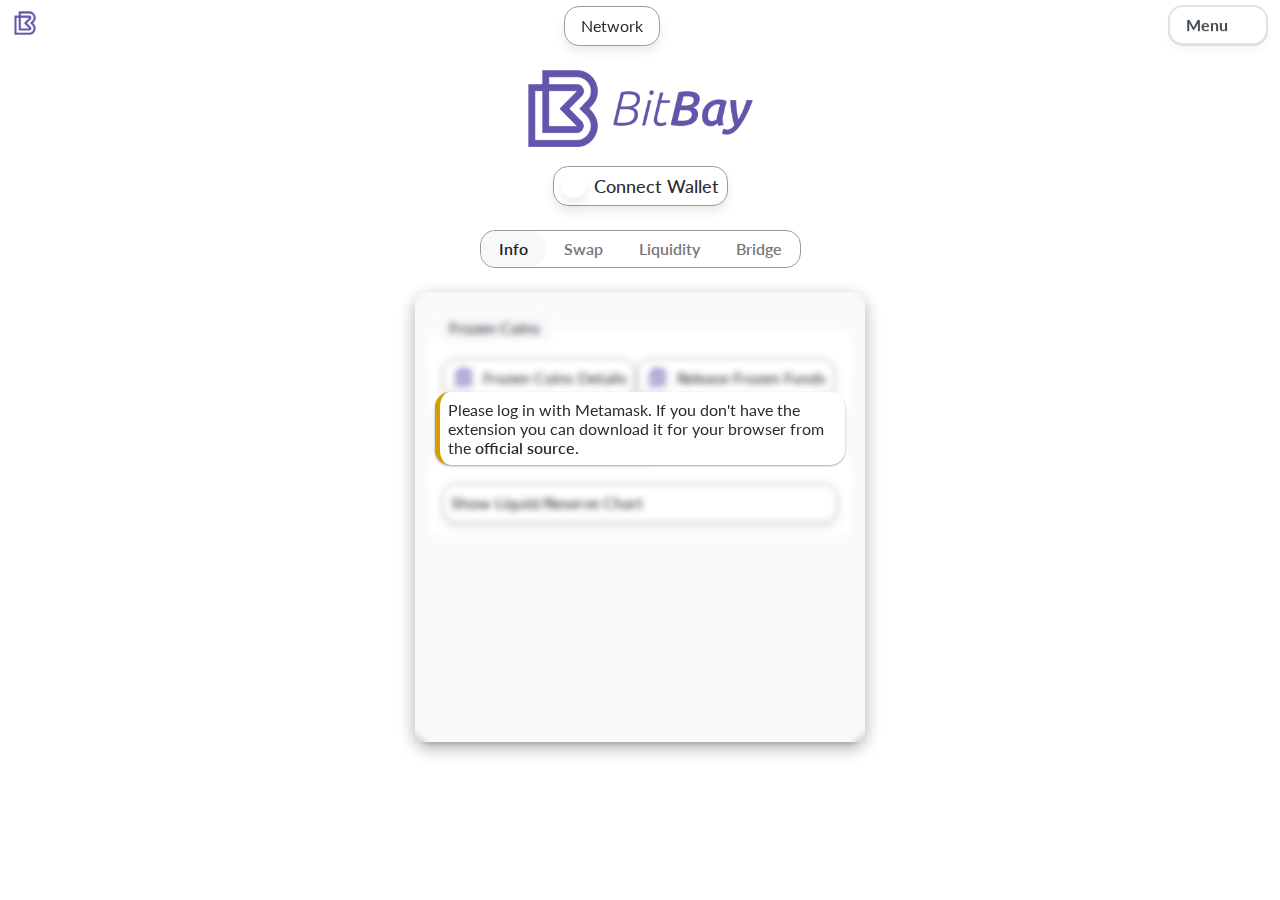
==== index.html @ 49075d76 "Init BitBay-Bridge" ====
<!DOCTYPE html>
<html lang="en">

<head>
  <meta charset="UTF-8">
  <meta name="viewport" content="width=device-width, initial-scale=1.0, minimum-scale=1.0, maximum-scale=1.0">
  <title>BitBay Swap</title>
  <link rel="icon" type="image/x-icon" href="./favicon.ico">

  


  <link href="https://fonts.googleapis.com/css?family=Lato:400,700&display=swap" rel="stylesheet">
  

  
  <link rel="stylesheet" type="text/css" href="./assets/css/chartist.min.css">
  <link rel="stylesheet" href="./assets/css/nouislider.min.css">
<link rel="stylesheet" href="https://unicons.iconscout.com/release/v4.0.0/css/line.css">
  <link rel="stylesheet" href="./assets/css/style.css">
  
  <!-- <link rel="stylesheet" href="https://s3-us-west-2.amazonaws.com/s.cdpn.io/1462889/unicons.css"> -->
  
  

</head>

<body>

  <div class="wrap" id="wrap">
  <!-- top menu -->
   
   <!--
  <div class="main">
      <div class="align1">
        <a href="https://www.w3docs.com/learn-html.html"><a href="index.html"><img src="icon.png" class="header_logo"></a></a>
      </div>
      <div class="align2">
        <div class="select-menu" id="swap_network">
          <div class="select-btn">
              <span class="sBtn-text"><button><i class="icon uil uil-globe"></i> Network <i class="icon arrow uil uil-arrow-down"></i></button></span>
              <i class="bx bx-chevron-down"></i>
          </div>
 
          <ul class="options">
              <li class="option">
                  <i class="bx bxl-github" style="color: #171515;"></i>
                  <span class="option-text">Ethereum (Goerli Testnet)</span>
              </li>
              
          </ul>
      </div>
      </div>
      <div class="align3">
        <div class="sec-center">  
              
              <input class="dropdown" type="checkbox" id="dropdown" name="dropdown"/>
              <label class="for-dropdown" for="dropdown">Menu <i class="uil uil-arrow-down"></i></label>
            <div class="section-dropdown"> 
              <a href="./information.html">FAQ about the Bridge <i class="uil uil-arrow-right"></i></a>
              <a href="https://www.bitbay.market" target="_blank">Learn more about BitBay <i class="uil uil-arrow-right"></i></a>
              <a href="https://github.com/dzimbeck/BitBay-Solidity" target="_blank">Open source code on Github <i class="uil uil-arrow-right"></i></a>

              <input class="dropdown-sub" type="checkbox" id="dropdown-sub" name="dropdown-sub"/>
              <label class="for-dropdown-sub" for="dropdown-sub">Help <i class="uil uil-plus"></i></label>
              <div class="section-dropdown-sub"> 
                <a href="#">Documentation <i class="uil uil-arrow-right"></i></a>
                <a href="#">Dropdown Link <i class="uil uil-arrow-right"></i></a>
              </div>
            </div>
        </div>
      </div>
    </div>
  -->


  <div class="top_menu " >
    
      <div class="top_menu_content_left">
        <a href="index.html"><img src="icon.png" class="header_logo"></a>
      </div>
      <div class="top_menu_content_center">
        
        <!-- <button><i class="icon uil uil-link"></i> Connect&nbsp;Wallet</button>

         <button><i class="icon uil uil-wallet"></i> Balance</button> -->

        <div class="select-menu" id="swap_network">
          <div class="select-btn">
              <span class="sBtn-text">
                <span class="btn swapSelector"><i class="icon uil uil-globe"></i> Network <i class="icon arrow uil uil-arrow-down"></i></span></span>
              <i class="bx bx-chevron-down"></i>
          </div>
 
          <ul class="options">
              <li class="option">
                  <i class="bx bxl-github" style="color: #171515;"></i>
                  <span class="option-text">Ethereum (Goerli Testnet)</span>
              </li>
              
          </ul>
      </div>




      </div>
      <div class="top_menu_content_right">
        
        <div class="sec-center">  
              <!-- <button>?</button> !-->
              <input class="dropdown" type="checkbox" id="dropdown" name="dropdown"/>
              <label class="for-dropdown" for="dropdown">Menu <i class="uil uil-arrow-down"></i></label>
            <div class="section-dropdown"> 
              <a href="./information.html">FAQ about the Bridge <i class="uil uil-arrow-right"></i></a>
              <a href="https://www.bitbay.market" target="_blank">Learn more about BitBay <i class="uil uil-arrow-right"></i></a>
              <a href="https://github.com/dzimbeck/BitBay-Solidity" target="_blank">Open source code on Github <i class="uil uil-arrow-right"></i></a>


              <input class="dropdown-sub" type="checkbox" id="dropdown-sub" name="dropdown-sub"/>
              <label class="for-dropdown-sub" for="dropdown-sub">Help <i class="uil uil-plus"></i></label>
              <div class="section-dropdown-sub"> 
                <a href="https://t.me/bitbayofficial" target="_blank">BitBay Telegram <i class="uil uil-arrow-right"></i></a>
                <a href="https://nighttrader.exchange/" target="_blank">NightTrader Exchange<i class="uil uil-arrow-right"></i></a>
              </div>
            </div>
        </div>

      </div>
  </div>


  <!--PEN HEADER-->
  <div class="header">
    <img src="assets/images/bitbay-logo-medium.png" class="main_logo">
  </div>
  <!--PEN CONTENT-->
  <div class="content">
    <!--content title-->
    <h2 class="content__title">
      <!-- <button onclick="login()" class="not-logged-in login_btn"><i class="uil uil-link"></i> Connect Wallet</button> -->
      
      <div class=" swapSelector btn not-logged-in login_btn" onclick="login()">
            <i class="swapSelectorLogo uil uil-link"></i>
            <div class="swapSelectorText">Connect Wallet</div>
      </div>

    </h2>

 
    <div class="box">
      <div class="callout callout-success logged-in hidden" id="balance_network">
      </div>
    </div>

      <!--tabs-menu !-->

      <div class="tabs_menu">
        <!--tabs navigation-->
        <div class="tabs__nav">
          <ul class="tabs__nav-list">
            <li class="tabs__nav-item js-active">Info</li>
            <li class="tabs__nav-item">Swap</li>
            <li class="tabs__nav-item">Liquidity</li>
            <li class="tabs__nav-item">Bridge</li>
          </ul>
        </div>
      </div>

    <!--content inner-->
    <div class="content__inner">


      <!-- tabs-content !-->
      <div class="tabs">


        <!-- trade settings button -->

                <div class="settingField hidden" id="slippageField">
                  <div class="boxTitle">
                    <small>Min/Max price fluctuation for swaps or deposits.</small>
                  </div>
                  <div class="input-group">
                      <div  class="btn-inside btn-inside-start">Slippage</div>
                      <input type="number"  id="CoinPercent" class="form_field buttons-inside" placeholder="10.00" value="10" required="">
                      <div  class="btn-inside btn-inside-end">%</div>
                  </div>
                </div>
                <div class="settingField">
                  
                </div>


        <!--tabs panels-->
        <div class="tabs__panels">
          <!--info panel-->
          <div class="tabs__panel info_panel">

            


            
            
            <div class="callout callout-no-border logged-in hidden">
              Contract info:<hr>
              <div id="contractinfo">
              </div>
            </div>


<hr class="logged-in hidden">
            <div class="swapBody">
  <div class="swapFields">
        <div class="boxTitle ">
          <i class="icon uil uil uil-snowflake"></i> Frozen Coins
        </div>

        <div class="swapField">
          <div class=" swapSelector btn" onclick="showFrozen()">
            <img class="swapSelectorLogo" src="./icon.png">
            <div class="swapSelectorText"> Frozen Coins Details</div>
            
          </div>

          <div class=" swapSelector btn" onclick="sendFrozen()">
            <img class="swapSelectorLogo" src="./icon.png">
            <div class="swapSelectorText">Release Frozen Funds</div>
            
          </div>
        </div>
    
        <br>
        <div class="boxTitle ">
          <i class="uil uil-chart"></i> Show Liquid/Reserve Chart
        </div>
        <div class="swapField info_chart">
          
          <span class="btn swapSelector" onclick="showPegChart()" id="showPegChart">Show Liquid/Reserve Chart <i class="uil uil-angle-right-b"></i></span><br>
            <div class="chart_inputs  hidden" id="chartContainerInputs">
              <div class="chart-slider-container">
                <div class="style-2 wrapper m-b-50 p-l-r">
                  <div class="slider-keypress m-b-20"></div>
                  <input type="text" class="input-with-keypress-0" id="range1" required>
                  <input type="text" class="input-with-keypress-1" id="range2" required>
                </div>
              </div>
            </div>
            <div id="chartContainer" class="  hidden" style="height: 150px; border: 5px solid #d9dbda; border-radius: 10px"></div>

        </div>
      </div>
      
      


      



</div>

            <br><hr class="logged-in hidden">

            <br>
            
            
            

            <div class="callout callout-success logged-in hidden">
              Network info:<hr>
              <div id="networkinfo">
              </div>
            </div>
            

          </div>
          <!--swap panel-->
          <div class="tabs__panel">
            
            <p id="exchangeImage"></p>
            <p id="swapintro">
            <div class="callout">
              Decentralized exchange through Uniswap, Pancakeswap and more</p>
              Please note: All deposits and withdraws must take place using the official BitBay router contract.
              <br><a href="./information.html">See the FAQ to learn why.</a><br>
            </div>

            <br>
            


            <!-- /*swap interface - start*/ -->

            
            <select id="exchangeSelect" class="logged-in hidden">
            </select>
            


<div class="swapBody">
  <div class="swapFields">
        <div class="boxTitle swapFirstCoinTxt">
          Buy BitBay
        </div>

        <div class="swapField">
          <div class="swapFirstCoin swapSelector btn">
            <img class="swapSelectorLogo" src="./icon.png">
            <div class="swapSelectorText" id="swapCoin1Text">BAY</div>
            <div class="swapSelectorArrow">
              <svg width="12" height="7" viewBox="0 0 12 7" fill="none" xmlns="http://www.w3.org/2000/svg" class="sc-33m4yg-8 khlnVY"><path d="M0.97168 1L6.20532 6L11.439 1" stroke="#AEAEAE"></path></svg>
            </div>
          </div>
          <input class="swapTextInput" type="text" placeholder="0.0" id="SwapAmount">
        </div>

        <div class="swapArrow">
          <svg xmlns="http://www.w3.org/2000/svg" width="16" height="16" viewBox="0 0 24 24" fill="none" stroke="#6E727D" stroke-width="2" stroke-linecap="round" stroke-linejoin="round"><line x1="12" y1="5" x2="12" y2="19"></line><polyline points="19 12 12 19 5 12"></polyline></svg>
        </div>

        <div class="boxTitle swapSecondCoinTxt">
          in exchange for
        </div>
        <div class="swapField">
          <div class="swapSecondCoin swapSelector btn">
            <img class="swapSelectorLogo" src="https://assets.coingecko.com/coins/images/11035/thumb/0xmnr.PNG?1587357680">
            <div class="swapSelectorText" id="swapCoin2Text">WALLY</div>
            <div class="swapSelectorArrow">
              <svg width="12" height="7" viewBox="0 0 12 7" fill="none" xmlns="http://www.w3.org/2000/svg" class="sc-33m4yg-8 khlnVY"><path d="M0.97168 1L6.20532 6L11.439 1" stroke="#AEAEAE"></path></svg>
            </div>
          </div>
          <input class="swapTextInput" type="text" placeholder="0.0" id="SwapAmount2">
        </div>
      </div>
      
      <div class="callout swapInfoSummary logged-in hidden">
        <div class="swapInfo">
          
          <div class="swapInfoLine">
            <span class="left">Order Summary</span>
            <div class="right">
              <span></span>
              <span class="important-text"></span>
            </div>
          </div>

          <div id="SwapSummary">
          

        </div>

          

        </div>

      </div>


      <a href="#" class="swapButton logged-in hidden" onclick="Swap()">Swap </a>



</div>




            <!-- 

/*swap interface - end*/


            -->
            
            
            
            <select id="SwapCoin" >
              <option value="0">Buy BitBay</option>
              <option value="1">Buy BitBay Reserve</option>
              <option value="2">Sell BitBay</option>
              <option value="3">Sell BitBay Reserve</option>
            </select>

            <br>
            
            
              
            <br>
            

          </div>
          

          <!--liquidity panel-->
          <div class="tabs__panel liquidity_panel">

            <div class="swapBody">
              <div class="swapFields">
                <div class="boxTitle swapFirstCoinTxt">Liquidity</div>

                <div class="swapField swapFlexColumn">
                  <div class=" swapFlexColumn">
                    Amount to add: 

                    <div class="input-group">
                      <input class="textBox form_field" id="Coin1amount" type="text" placeholder="0" required/>

                      <select id="Coin1" class="btn-inside"></select>
                    </div>
                  </div>

                  <br>
                  
                  <div class=" swapFlexColumn">
                    Amount to add: 

                    <div class="input-group">
                      <input class="textBox form_field" id="Coin2amount" type="text" placeholder="0" required/>

                      <select id="Coin2" class="btn-inside">
                        <option value="0">BitBay Liquid</option>
                        <option value="1">BitBay Reserve</option>
                      </select>
                    </div>
                  </div>

                  <div class=" swapFlexColumn">
                    <div class="callout hidden"><p id="addliquidtext"></p></div>
                    <br>
                    <div class="swapSelector swapFlexRow center btn" onclick="addLiquidity()">Add Liquidity</div>
                    <hr>
                    <div class="callout logged-in">
                      Additional info:<hr>
                      <div id="additionalCoins"></div>
                    </div>
                  </div>


                </div>
                

                

              </div>
            </div>

            
            

            
            <br>
            
            <div class="boxTitle swapFirstCoinTxt">
              Widthdraw LP tokens/coins
            </div>

<div class="swapField swapFlexColumn withdraw">
          
          <div class="swapField-child swapFlexRow">
            <div class="swapFirstCoin swapSelector btn" onclick="CalculateBalance()">
              <i class="uil uil-user-plus"></i>
              <div class="swapSelectorText">Calculate Balance</div>

            </div>
            <input class="swapTextInput" type="text" placeholder="0.0" id="WithdrawAmount" required="">
          </div>

          <div class="swapFlexColumn">
            
            <div class="swapSelector swapFlexRow center btn" onclick="withdrawLP()"><i class="uil uil-money-withdrawal"></i> Withdraw LP tokens/coins</div>
          </div>

          <div class="swapFlexColumn">
            <div class="callout logged-in">
              Withdrawal Details:<hr>
              <div id="LPdetails1"></div>
            </div>
          </div>

        </div>




        





            <br><br>
            

            <div class="callout callout-success logged-in">
              Pool Liquidity details:<hr>
              <div id="LPdetails2"></div>
            </div>

            
            <br>

            <!-- Liquidity charts -->
            <div class="swapBody">
            <div class="swapFields">
              <div class="boxTitle ">
                <i class="uil uil-chart"></i> Show Liquid/Reserve Chart
              </div>
            </div>

            <div class="swapField info_chart">
          
              <span class="btn swapSelector" onclick="showPegChart(9)" id="showPegChartLiquidity">Show Liquid/Reserve Chart <i class="uil uil-angle-right-b"></i></span>
              <br>
              <div class="chart_inputs hidden" id="chartContainer2Inputs">
                <div class="chart-slider-container">
                  <div class="style-2 wrapper m-b-50 p-l-r">
                    <div class="slider-keypress-liquidity m-b-20"></div>
                    <input type="text" class="input-with-keypress-3" id="range3" required>
                    <input type="text" class="input-with-keypress-4" id="range4" required>
                  </div>
                </div>
              </div>

              <br>
              <select id="ChartSelect">
              <option value="0">Show chart for selected pair</option>
              <option value="1">Show chart for my balance at the pool</option>
              </select>
              <br>
              <div id="chartContainer2" class=" hidden" style="height: 150px; border: 5px solid #d9dbda; border-radius: 10px"></div>

        </div>
      </div>
            
            <br>

          </div>

          <!--bridge panel-->
          <div class="tabs__panel">
            

            <div class="swapBody">
  <div class="swapFields">
        <div class="boxTitle swapFirstCoinTxt">
          Mint/Redeem Coins from BitBay
        </div>

        <div class="swapField">
          <div class="swapFirstCoin swapSelector btn" onclick="mintFromBitBay(document.getElementById('jsonproof').value)">
            <img class="swapSelectorLogo" src="./icon.png">
            <div class="swapSelectorText">Mint</div>

          </div>
          <input class="swapTextInput" type="text" placeholder="0.0" id="jsonproof" required>
        </div>

        

        <div class="boxTitle swapSecondCoinTxt">
          Register BitBay address for burn(bridge)
        </div>
        <div class="swapField">
          <div class="swapSecondCoin swapSelector btn" onclick="registerBitBay(document.getElementById('myBAYaddy').value)">
            <i class="uil uil-user-plus"></i>
            <div class="swapSelectorText">Register</div>

          </div>
          <input class="swapTextInput" type="text" placeholder="0.0" id="myBAYaddy" required>
        </div>

        <div class="boxTitle swapSecondCoinTxt">
          Burn coins back to BitBay
        </div>
        <div class="swapField bridgeBurn">
          <div class="swapField-child">
            <div class="swapSecondCoin swapSelector btn" onclick="burnToBitBay(document.getElementById('myBAYamount').value)">
              <i class="uil uil-fire"></i>
              <div class="swapSelectorText">Burn</div>

            </div>
          </div>

          <div class="swapField-child">
            <input class="swapTextInput" type="text" placeholder="0.0" id="myBAYamount" required>
          </div>


          <div class="swapField-child">
            <div class="switch-field">
              <input type="radio" id="radio-burn-reserve" name="burn-liquid-reserve" value="Reserve Coins" checked/>
              <label for="radio-burn-reserve">Reserve Coins</label>
              <input type="radio" id="radio-burn-liquid" name="burn-liquid-reserve" value="Liquid Coins" />
              <label for="radio-burn-liquid">Liquid Coins</label>
            </div>
          </div>

          
          
          
        </div>

  <select id="coinToBurn" class="hidden">
            <option>Reserve Coins</option>
            <option>Liquid Coins</option>
            </select>

        <br>
        <hr>
        <div class="boxTitle swapSecondCoinTxt">
          Show my receipts/proofs for redeeming
        </div>
        <div class="swapField bridgeBurn show_receipt">

          <div class="input-group">
                
                <div id="merkleintro" class="swapSelector btn btn btn-inside btn-inside-start" onclick="showNonces()"><i class="uil uil-receipt-alt"></i> Show next receipt</div>
                <button type="button" class="swapSelector btn btn-inside" onclick="copyNonce()"><i class="uil uil-copy"></i> copy</button>
            </div>
            

            <div id="merkletext" class="swapField-child callout hidden">
            </div>

        </div>

        


    </div>




</div>


          </div>


        </div>
        <div class="tabs tabs_overlay logged-in logged-in-remove hidden">
          
        </div>
        <div class="tabs tabs_overlay_message logged-in logged-in-remove ">
          <div class="callout callout-warning">Please log in with Metamask. If you don't have the extension you can download it for your browser from the <a href="https://metamask.io/download/" target="_blank">official source</a>.</div>
        </div>

      </div>
    </div>
  </div>
  <!-- partial -->



  
</div>



<!-- MODALS -->

<!-- Swap Buy Select -->
<div id="modal-swap-buy" class="modal fade" tabindex="-1" role="dialog">
 <div class="modal-dialog modal-dialog-small">
  <div class="modal-content">
   <div class="modal-header">
    <button type="button" class="close" data-dismiss="modal" aria-label="Close">
     <span aria-hidden="true">×</span>
    </button>
    <h4 class="modal-title">Select a token</h4>
   </div>
   <div class="modal-body">
    <table class="table custom-table">
     <tbody>
      <tr scope="row" data-coin="BAY" data-cointext="Buy BitBay">
       <td>
        <i class="icon bay">
         <img src="./icon.png" />
        </i>
       </td>
       <td>Buy BitBay <small class="d-block">BitBay Liquid</small></td>
       <td>
        <label for="sdb1">
         <input type="radio" id="sdb1" name="b-swap-group" checked value="0" />
        </label>
       </td>
      </tr>
      <tr class="activea" data-coin="BAYR" data-cointext="Buy BitBay Reserve">
       <td>
        <i class="icon bay">
         <img src="./icon.png" />
        </i>
       </td>
       <td>Buy BitBay Reserve <small class="d-block">BitBay Reserve</small></td>
       <td>
        <label for="sdb2">
         <input type="radio" id="sdb2" name="b-swap-group" value="1" />
        </label>
       </td>
      </tr>
      <tr data-coin="BAY" data-cointext="Sell BitBay">
       <td>
        <i class="icon bay">
         <img src="./icon.png" />
        </i>
       </td>
       <td>Sell BitBay <small class="d-block">BitBay Liquid</small></td>
       <td>
        <label for="sdb3">
         <input type="radio" id="sdb3" name="b-swap-group" value="2" />
        </label>
       </td>
      </tr>
      <tr data-coin="BAYR" data-cointext="Sell BitBay Reserve">
       <td>
        <i class="icon bay">
         <img src="./icon.png" />
        </i>
       </td>
       <td>Sell BitBay Reserve <small class="d-block">BitBay Reserve</small></td>
       <td>
        <label for="sdb4">
         <input type="radio" id="sdb4" name="b-swap-group" value="3" />
        </label>
       </td>
      </tr>
     </tbody>
    </table>
   </div>
  </div>
  <!-- /.modal-content -->
 </div>
 <!-- /.modal-dialog -->
</div>
<!-- /.modal -->


<!-- Swap in exchange for Select -->
<div id="modal-swap-inexchange-for" class="modal fade" tabindex="-1" role="dialog">
 <div class="modal-dialog modal-dialog-small">
  <div class="modal-content">
   <div class="modal-header">
    <button type="button" class="close" data-dismiss="modal" aria-label="Close">
     <span aria-hidden="true">×</span>
    </button>
    <h4 class="modal-title">Select a token</h4>
   </div>
   <div class="modal-body">
    <table class="table custom-table">
     <tbody>
      <tr scope="row">
       <td>
        <i class="icon bay">
         <img src="./walrus.png" />
        </i>
       </td>
       <td><br>In exchange for:
            <select id="SwapCoin2" >
            </select>
          </td>
       <td>
       </td>
      </tr>
      
     </tbody>
    </table>
   </div>
  </div>
  <!-- /.modal-content -->
 </div>
 <!-- /.modal-dialog -->
</div>
<!-- /.modal -->



<!-- scripts -->
<script type="text/javascript" src="./assets/js/nouislider.min.js"></script>
<script type="text/javascript" src="./assets/js/kane-modal.js"></script>




<script type="text/javascript" src="./assets/js/script.js"></script>
<script type="text/javascript" src="./assets/js/bridge-tools/web3.min.js"></script>
<script type="text/javascript" src="./assets/js/bridge-tools/merkletree.js"></script>
<script type="text/javascript" src="./assets/js/bridge-tools/BAYL.js"></script>
<script type="text/javascript" src="./assets/js/bridge-tools/BAYR.js"></script>
<script type="text/javascript" src="./assets/js/bridge-tools/BAYF.js"></script>
<script type="text/javascript" src="./assets/js/bridge-tools/BAYData.js"></script>
<script type="text/javascript" src="./assets/js/bridge-tools/LiquidityPool.js"></script>
<script type="text/javascript" src="./assets/js/bridge-tools/BAYAdmin.js"></script>
<script type="text/javascript" src="./assets/js/bridge-tools/Router.js"></script>
<script type="text/javascript" src="./assets/js/bridge-tools/ERC20.js"></script>
<script type="text/javascript" src="./assets/js/bridge-tools/Factory.js"></script>
<script type="text/javascript" src="./assets/js/bridge-tools/Pair.js"></script>
<script type="text/javascript" src="./assets/js/bridge-tools/WETH.js"></script>

<script type="text/javascript" src="./assets/js/bridge-tools/coin.js"></script>
<script type="text/javascript" src="./assets/js/bridge-tools/crypto-sha256.js"></script>
<script type="text/javascript" src="./assets/js/bridge-tools/jsbn.js"></script>
<script type="text/javascript" src="./assets/js/bridge-tools/chartist.js"></script>
<script type="text/javascript" src="./assets/js/bridge-tools/chartist-plugin-tooltip.js"></script>
<script type="text/javascript" src="./assets/js/bridge-tools/purify.js"></script>
<script type="text/javascript">
//For further security improvements to these tools it's possible to add a
//section which allows a custom approval where users can set manually or
//possibly have a dialog box move into focus when asked for the authorization
//which lets them specify the amount. Also in the security tab advise users
//on how to run the page locally.

var web3 = [];
var contractInst = [];
//web3[0] = new Web3("https://cloudflare-eth.com");
//web3[1] = new Web3("https://bsc-dataseed.binance.org");
//web3[2] = new Web3("https://api-goerli.etherscan.io/");
var isConnected = false;
window.addEventListener('ethereum#initialized', login, {
    once: true,
});

window.addEventListener('keyup', calculateDeposit, {
});

window.addEventListener("load", async function() {
  if (window.ethereum) {
    // detect Metamask account change
    window.ethereum.on('accountsChanged', async function (newaccounts) {
      console.log('accountsChanges',newaccounts);
      defaultvars();
      await login();
    });
     // detect Network account change
    window.ethereum.on('chainChanged', async function(thenetworkId){
      console.log('chainChanged',thenetworkId);
      defaultvars();
      await login();
    });
  }
});

document.getElementById('Coin2').addEventListener('change', async function() {
    autocompute = 0;
    lastchecked = 0;
    reservebayval3 = 0;
    reservecoinval3 = 0;    
    LPtokens = 0;
    mycurrentpair = '';
    reserveatpool = [];
    prevresult = [];
    prevtime = 0;
    prevselect = 10;
    document.getElementById("LPdetails1").innerHTML = '';
    document.getElementById("LPdetails2").innerHTML = '';
    document.getElementById("WithdrawAmount").value = '';
    await getMarketData();
    document.getElementById("Coin1amount").value = '';
    document.getElementById("Coin2amount").value = '';
    document.getElementById("additionalCoins").innerHTML = '';
    calculateDeposit();    
});

document.getElementById('Coin1').addEventListener('change', async function() {
    autocompute = 0;
    lastchecked = 0;
    reservebayval3 = 0;
    reservecoinval3 = 0;    
    LPtokens = 0;
    mycurrentpair = '';
    reserveatpool = [];
    prevresult = [];
    prevtime = 0;
    prevselect = 10;
    document.getElementById("LPdetails1").innerHTML = '';
    document.getElementById("LPdetails2").innerHTML = '';
    document.getElementById("WithdrawAmount").value = '';
    await getMarketData();
    document.getElementById("Coin1amount").value = '';
    document.getElementById("Coin2amount").value = '';
    document.getElementById("additionalCoins").innerHTML = '';
    calculateDeposit();
});

document.getElementById('SwapCoin').addEventListener('change', function() {
    lastchecked2 = 0;
    reservebayval2 = 0;
    reservecoinval2 = 0;
    document.getElementById("SwapAmount").value = '';
    document.getElementById("SwapAmount2").value = '';
    document.getElementById("SwapSummary").innerHTML = '';
    calculateDeposit();
});
document.getElementById('SwapCoin2').addEventListener('change', function() {
    lastchecked2 = 0;
    reservebayval2 = 0;
    reservecoinval2 = 0;
    document.getElementById("SwapAmount").value = '';
    document.getElementById("SwapAmount2").value = '';
    document.getElementById("SwapSummary").innerHTML = '';
    calculateDeposit();
});

document.getElementById('exchangeSelect').addEventListener('change', async function() {
    autocompute = 0;
    lastchecked = 0;
    lastchecked2 = 0;
    reservebayval2 = 0;
    reservecoinval2 = 0;
    reservebayval3 = 0;
    reservecoinval3 = 0;
    LPtokens = 0;
    mycurrentpair = '';
    reserveatpool = [];
    prevresult = [];
    prevtime = 0;
    prevselect = 10;
    document.getElementById("LPdetails1").innerHTML = '';
    document.getElementById("LPdetails2").innerHTML = '';
    document.getElementById("WithdrawAmount").value = '';
    await getMarketData();
    document.getElementById("Coin1amount").value = '';
    document.getElementById("Coin2amount").value = '';
    document.getElementById("SwapAmount").value = '';
    document.getElementById("SwapAmount2").value = '';
    document.getElementById("SwapSummary").innerHTML = '';
    document.getElementById("additionalCoins").innerHTML = '';
    calculateDeposit();
});

document.getElementById('ChartSelect').addEventListener('change', async function() {
    prevresult = [];
    prevtime = 0;
    prevselect = 10;
});

async function login() {
    if (window.ethereum) { //Note: for mobile this only works if the webpage has <head> tag
        console.log("connecting");
        await window.ethereum.request({method: 'eth_requestAccounts'});
        web3 = new Web3(window.ethereum);
        console.log("success");

        var notLoggedinElements  = document.querySelectorAll('.not-logged-in');
        notLoggedinElements.forEach(el => {el.classList.add('hidden')});

        var authElements = document.querySelectorAll('.logged-in');
        authElements.forEach(el => {el.classList.remove('hidden');});

        //remove elements like overlay on box when logged in
        var authElementsRemove = document.querySelectorAll('.logged-in-remove');
        authElementsRemove.forEach(el => {el.parentNode.removeChild(el);});


        
        document.getElementById("merkletext").innerHTML = '';
        document.getElementById("addliquidtext").innerHTML = '';
        document.getElementById("Coin1amount").value = '';
        document.getElementById("Coin2amount").value = '';
        document.getElementById("SwapAmount").value = '';
        document.getElementById("SwapAmount2").value = '';
        document.getElementById("SwapSummary").innerHTML = '';
        lastitem = 10000000;
        isConnected = true;
        await checkbalances();
        makeFairRatio();        
    } else {
        isConnected = false;
        modalDialog('Error', "Please log in with Metamask. If you don't have the extension you can download it for your browser from the <a href='https://metamask.io/download/' target='_blank'>official source</a>.", "warning");
    }
}


myaccounts = [];
baydatacontract = '';
baylcontract = '';
bayrcontract = '';
bayfcontract = '';
bayadmincontract = '';
liquiditypool = '';
networkvars = [];
reservetimelock = 2629800;
BAYAdmin = '';
currentChainId = '';
prevChainId = 0;
lastitem = 10000000;
pairs = [];
knowndecimals = [];
routers = [];
exchanges = [];
exchangenum = [];
exchangeImages = [];
BAYLaddy = '';
BAYRaddy = '';
fairRatio = [];
poolreserve = [];
lastchecked = 0;
lastchecked2 = 0;
lockthis = 0;
autocompute = 0;
reservebayval = 0;
reservecoinval = 0;
reservebayval2 = 0;
reservecoinval2 = 0;
reservebayval3 = 0;
reservecoinval3 = 0;
currentdecimals = 8;
currentdecimals2 = 8;
recommendedBAY = 0;
slippage = 0;
LPtokens = 0;
mycurrentpair = '';
reserveatpool = [];
prevresult = [];
prevtime = 0;
prevselect = 10;
precision = 5;
lastSelect = '';
lastMinMax = 0;
withdrawMin1 = 0;
withdrawMin2 = 0;
lastrun = 0;
document.getElementById("CoinPercent").value = '10';

function defaultvars() {
    myaccounts = [];
    baydatacontract = '';
    baylcontract = '';
    bayrcontract = '';
    bayfcontract = '';
    bayadmincontract = '';
    liquiditypool = '';
    networkvars = [];
    reservetimelock = 2629800;
    BAYAdmin = '';
    currentChainId = '';
    prevChainId = 0;
    lastitem = 10000000;
    pairs = [];
    knowndecimals = [];
    routers = [];
    exchanges = [];
    exchangenum = [];
    exchangeImages = [];
    BAYLaddy = '';
    BAYRaddy = '';
    fairRatio = [];
    poolreserve = [];
    lastchecked = 0;
    lastchecked2 = 0;
    autocompute = 0;
    reservebayval = 0;
    reservecoinval = 0;
    reservebayval2 = 0;
    reservecoinval2 = 0;
    reservebayval3 = 0;
    reservecoinval3 = 0;
    currentdecimals = 8;
    currentdecimals2 = 8;
    recommendedBAY = 0;
    slippage = 0;
    LPtokens = 0;
    mycurrentpair = '';
    reserveatpool = [];
    prevresult = [];
    prevtime = 0;
    prevselect = 10;
    precision = 5;
    lastSelect = '';
    lastMinMax = 0;
    withdrawMin1 = 0;
    withdrawMin2 = 0;
    document.getElementById("Coin1amount").value = '';
    document.getElementById("Coin2amount").value = '';
    document.getElementById("CoinPercent").value = '10';
    //document.getElementById("text1").innerHTML = '';
    document.getElementById("networkinfo").innerHTML = '';
    document.getElementById("additionalCoins").innerHTML = '';
    
    document.getElementById("merkletext").innerHTML = '';
    document.getElementById("addliquidtext").innerHTML = '';
    document.getElementById("SwapAmount").value = '';
    document.getElementById("SwapAmount2").value = '';
    document.getElementById("SwapSummary").innerHTML = '';
    document.getElementById("LPdetails1").innerHTML = '';
    document.getElementById("LPdetails2").innerHTML = '';
    document.getElementById("WithdrawAmount").value = '';
}

async function checkbalances() {
    if (!isConnected) {
        return;
    }
    var myaccounts2 = await web3.eth.getAccounts();
    if (myaccounts2.length == 0) {
        //document.getElementById("text1").innerHTML = "Please unlock Metamask so it can connect.";
        modalDialog('Connect', "Please unlock Metamask so it can connect.", "warning");
        return;
    }
    lastchecked = 0;
    lastchecked2 = 0;
    currentChainId = await web3.eth.net.getId();
    var pegsteps;
    var microsteps;
    var deflationrate;
    var compoundrate;
    var netname = "unknown";
    var netname2 = "ETH";
    if (currentChainId == 5) {
        netname = "Goerli Testnet";
        netname2 = "ETH";
        BAYLaddy = "0x117b706aD64E9224e6cE4F8ef2cDF809b9575c10";
        BAYRaddy = "0x790E1526014C5c32c1D06C528EbC070041c658B5";
        BAYFaddy = "0xFd7702DD20908755276CC537d0a2687582e128E4";
        BAYDataAddy = "0x8F093DBB0b56d99abBCD6fc8d283262641e12cA0";
        BAYAdmin = "0x147807DF5b1Ff47E6Ea09F2B0322E1bf52d79Cae";
        liquidityAddy = "0x52257C92487d76345C0969519746a2713B701e96";
        pegsteps = 30;
        microsteps = 8;
        deflationrate = 99;
        compoundrate = 5;
        reservetimelock = 600; //Testnet is 10 minutes
    }    
    if (netname == "unknown") {
        //document.getElementById("text1").innerHTML = "Unsupported network";
        modalDialog('Connect', "Unsupported network.", "danger");
        return;
    }
    myaccounts = myaccounts2[0];
    baydatacontract = new web3.eth.Contract(BAYDataAbi, BAYDataAddy)
    baylcontract = new web3.eth.Contract(BAYLabi, BAYLaddy);
    bayrcontract = new web3.eth.Contract(BAYRabi, BAYRaddy);
    bayfcontract = new web3.eth.Contract(BAYFabi, BAYFaddy);
    bayadmincontract = new web3.eth.Contract(BAYAdminAbi, BAYAdmin);
    liquiditypool = new web3.eth.Contract(LiquidityABI, liquidityAddy);
    var BAYLBal;
    var BAYRBal;
    var BAYFBal;
    await baylcontract.methods.balanceOf(myaccounts).call().then(function (liquid1) {
        BAYLBal = parseFloat((web3.utils.fromWei(liquid1, 'gwei')*10).toFixed(8));         
    })
    await bayrcontract.methods.balanceOf(myaccounts).call().then(function (rval1) {
        BAYRBal = parseFloat((web3.utils.fromWei(rval1, 'gwei')*10).toFixed(8));  
    })
    await bayfcontract.methods.balanceOf(myaccounts).call().then(function (val1) {
        BAYFBal = parseFloat((web3.utils.fromWei(val1, 'gwei')*10).toFixed(8));
    })
    await window.web3.eth.getBalance(myaccounts, function(err, result1) {
        if (err) {
            console.log(err);
            return;
        } else {
            var ETHBalance = window.web3.utils.fromWei(result1, "ether");
            document.getElementById("balance_network").innerHTML = DOMPurify.sanitize("Current Network: "+ netname + "<br> Address: " + myaccounts + "<br>" + netname2 + " balance:" + ETHBalance + "<br>BAY Liquid:" + BAYLBal + "<br>BAY Reserve:" + BAYRBal + "<br>BAY Frozen:" + BAYFBal);
        //document.getElementById("text1").innerHTML = DOMPurify.sanitize("Current Network: "+ netname + "<br>" + myaccounts + "<br>" + netname2 + " balance:" + ETHBalance + "<br>BAY Liquid:" + BAYLBal + "<br>BAY Reserve:" + BAYRBal + "<br>BAY Frozen:" + BAYFBal);
        }
    })
    await bayadmincontract.methods.isActive().call().then(function (isActive) { //May also check if automatic unfreeze and special transactions are enabled
        if(isActive > 1) {
            //document.getElementById("text1").innerHTML += "<br>NOTICE: Spending is currently disabled as this contract may be under maintenance."
            modalDialog('Connect', "NOTICE: Spending is currently disabled as this contract may be under maintenance.", "warning");
        }
    })
    document.getElementById("contractinfo").innerHTML = "Contracts to import into Metamask so that you may interact with BitBay: <br>BitBay - " +  BAYLaddy + "<br>BitBay Reserve - " + BAYRaddy + "<br>BitBay Frozen - " + BAYFaddy + "<br><br>";
    await getNetworkInfo();
    await getMarketData();    
}

async function getNetworkInfo() {
    await baydatacontract.methods.getState().call().then(function (netvars) {
        networkvars = netvars;
    })
    document.getElementById("networkinfo").innerHTML = DOMPurify.sanitize("Current Total Network Supply: " + calculateSupply(networkvars[0],networkvars[4],networkvars[3]) + "% (" + networkvars[0] + " / " + (networkvars[1] * networkvars[2]) + ")<br>Peg compression(steps, microsteps): " + networkvars[1] + ", "+ networkvars[2] + "<br>Deflation rate and compound rate: (" + networkvars[4] + "% ^ " + (100 - networkvars[3]) + ")<br>Three way factor to BitBay's 1200 possible supplies: (" + networkvars[1] + " * " + networkvars[2] + " * " + (100 - networkvars[3]) + ")<br>Time delay for reserve payments(in seconds): " + reservetimelock);
}

async function getMarketData(calcbal = 0) {
    if (prevChainId == 0) {
        pairs = [];
        knowndecimals = [];
        routers = [];
        exchanges = [];
        exchangenum = [];
        exchangeImages = [];
        document.getElementById("exchangeImage").innerHTML="";
        document.getElementById("Coin1").innerHTML="";
        document.getElementById("exchangeSelect").innerHTML="";
    }
    var text = '';
    var x;
    if(prevChainId != currentChainId) {
        pairs = [];
        knowndecimals = [];
        routers = [];
        exchanges = [];
        exchangenum = [];
        exchangeImages = [];
        prevChainId = currentChainId;
        if (currentChainId == 5) {        
            pairs.push({'HappyWalrusCoin': '0xb3460166784fd07A022E51547379352De4E98dF5'});
            pairs.push({'Wrapped ETH': '0xCC23B64B67c242D0bA9Ff8D999065Cd32b8387b2'});
            knowndecimals.push(8);
            knowndecimals.push(18);
            exchanges.push({'WalrusSwap': '0xc501f758B87c7e831C84229F95766341Ac32aBf7'});
            exchangenum.push(997)
            exchangeImages.push('<img src="./walrus.png" style="height: 75px; width: 75px;"/>');
            routers.push({'UniversalRouter': '0x981C5963529FB555414286a042E2D3E9412b0987'});
        }
        document.getElementById("exchangeImage").innerHTML="";
        document.getElementById("Coin1").innerHTML="";
        document.getElementById("exchangeSelect").innerHTML="";
        if(exchangeImages.length > 0) {
            document.getElementById("exchangeImage").innerHTML=exchangeImages[0];
        }
        text = '';
        x = 0; 
        while (x < pairs.length) {
            text += "<option value=" + x + ">" + Object.keys(pairs[x])[0] + "</option>";
            x += 1;
        }
        document.getElementById("Coin1").innerHTML=text;
        document.getElementById("SwapCoin2").innerHTML=text;
        text = '';
        x = 0; 
        while (x < exchanges.length) {
            text += "<option value=" + x + ">" + Object.keys(exchanges[x])[0] + "</option>";
            x += 1;
        }
        document.getElementById("exchangeSelect").innerHTML=text;
    }
    
    //console.log("Checking pool reserves...");
    var bayaddy = '';
    var coin1 = document.getElementById("Coin1").value;
    var currentdecimals3 = 8;
    currentdecimals3 = await getDecimals(coin1);
    coin1 = Object.values(pairs[coin1])[0];
    var exchange = document.getElementById("exchangeSelect").value;
    exchange = Object.values(exchanges[exchange])[0];
    var bayselect = document.getElementById("Coin2").value;   
    var totSupply = 0;
    var bayname = '';
    var bayname2 = '';
    if(bayselect == 0) {
        bayname = "BitBay";
        bayaddy = BAYLaddy;
        bayname2 = "BitBay Reserve";
    }
    if(bayselect == 1) {
        bayname = "BitBay Reserve";
        bayaddy = BAYRaddy;
        bayname2 = "BitBay";
    }
    await liquiditypool.methods.matchprecision().call().then(function (result3) {
        precision = parseInt(result3);
    })
    var exchangecontract = new web3.eth.Contract(FactoryABI, exchange);
    await exchangecontract.methods.getPair(bayaddy, coin1).call().then(function (result3) {
        mycurrentpair = result3;
    });
    if(/^0x0+$/.test(mycurrentpair) == false) {
        var token0 = '';
        var reserves = [];
        var LPtokensPair;
        var paircontract = new web3.eth.Contract(PairABI, mycurrentpair);
        await paircontract.methods.getReserves().call().then(function (result3) {
            reserves = result3;
        });
        await paircontract.methods.token0().call().then(function (result3) {
            token0 = result3;
        });
        await paircontract.methods.totalSupply().call().then(function (result3) {
            totSupply = result3;
        });
        await liquiditypool.methods.LPtokens(myaccounts, mycurrentpair).call().then(function (result3) {
            LPtokens = parseInt(result3);
        });
        await paircontract.methods.balanceOf(myaccounts).call().then(function (result3) {
            LPtokensPair = parseInt(result3);
        });
        if(LPtokensPair < LPtokens) {
            LPtokens = LPtokensPair;
        }
        if(token0 == BAYLaddy || token0 == BAYRaddy) {
            reservebayval3 = parseInt(reserves[0]);
            reservecoinval3 = parseInt(reserves[1]);
        } else {
            reservebayval3 = parseInt(reserves[1]);
            reservecoinval3 = parseInt(reserves[0]);
        }
        coin1 = document.getElementById("Coin1").value;
        var myval1 = parseFloat(parseFloat(parseInt(reservecoinval3) / ("1e" + currentdecimals3)).toFixed(currentdecimals3));
        var myval2 = parseFloat(parseFloat(parseInt(reservebayval3) / ("1e8")).toFixed(8));
        text = "Exchange details for the pair " + Object.keys(pairs[coin1]) + "/" + bayname + ":<br>";
        text += "Total coins available for " + Object.keys(pairs[coin1]) + ": " + myval1 + "<br>";
        text += "Total coins available for " + bayname + ": " + myval2 + "<br>";
        var otherbal;
        if(bayselect == 0) {
            await bayrcontract.methods.balanceOf(mycurrentpair).call().then(function (result3) {
                otherbal = parseFloat((web3.utils.fromWei(result3, 'gwei')*10).toFixed(8));
            });
        } else {
           await baylcontract.methods.balanceOf(mycurrentpair).call().then(function (result3) {
                otherbal = parseFloat((web3.utils.fromWei(result3, 'gwei')*10).toFixed(8));
            });
        }
        text += bayname2 + " coins overage at this pair: " + otherbal + "<br>";
        text += "Total LP token supply for this pair: " + totSupply + "<br>";
        text += "Your LP token balance for this pair: " + LPtokens + "(" + parseFloat(((LPtokens / totSupply) * 100).toFixed(5)) + "% of the pool)<br><br>";
        var text2 = "";
        if(calcbal == 1) {
            if(LPtokens > 0) {
                LPtokens2 = document.getElementById("WithdrawAmount").value;
                if(LPtokens2 == '' || parseInt(LPtokens2) > parseInt(LPtokens)) {
                    if(LPtokens2 == '') {
                        text2 = "Please enter the number of LP tokens you wish to calculate for<br><br>";
                    } else {
                        text2 = "Amount requested exceeds balance<br><br>"
                    }
                } else {
                    await liquiditypool.methods.calculatePoolBalanceV1(myaccounts, mycurrentpair, 0, LPtokens2, precision, 0).call().then(function (result3) {
                        reserveatpool = result3[1];
                    });
                    var section = parseInt(Math.floor(networkvars[0] / networkvars[2]));
                    var ak = parseInt(Math.floor(networkvars[0] % networkvars[2]));
                    var resbal = 0;
                    var liqbal = 0;
                    x = 0;
                    while(x < networkvars[1]) {
                        if(x < section) {
                            resbal += parseInt(reserveatpool[x])
                        } else {
                            liqbal += parseInt(reserveatpool[x])
                        }
                        x += 1;
                    }
                    var j = 0;
                    while(j < networkvars[2]) {
                        if(j < ak) {
                            resbal += parseInt(reserveatpool[parseInt(networkvars[1]) + j])
                        } else {
                            liqbal += parseInt(reserveatpool[parseInt(networkvars[1]) + j])
                        }
                        j += 1;
                    }
                    myval1 = parseFloat(parseFloat(parseInt(liqbal) / ("1e8")).toFixed(8));
                    myval2 = parseFloat(parseFloat(parseInt(resbal) / ("1e8")).toFixed(8));
                    var myval3 = parseFloat(parseFloat(parseInt((LPtokens2 / totSupply) * reservecoinval3) / ("1e" + currentdecimals3)).toFixed(currentdecimals3));
                    text2 += "Estimated BAY balance at pool: " + myval1 + "<br>";
                    text2 += "Estimated BAYR balance at pool: " + myval2 + "<br>";
                    text2 += "Estimated " + Object.keys(pairs[coin1]) + " balance at pool: " + myval3 + "<br><br>";
                }
            } else {
                text2 = "You have no balance at this pool<br><br>"
            }
            document.getElementById("LPdetails1").innerHTML=DOMPurify.sanitize(text2);
        }
        document.getElementById("LPdetails2").innerHTML=DOMPurify.sanitize(text);
    }
}

async function getDecimals(myobj) {
    if(knowndecimals.length != 0) {
        if(knowndecimals.length - 1 <= parseFloat(myobj)) {
            return knowndecimals[myobj];
        }
    }
    var thiscontract = new web3.eth.Contract(ERC20ABI, Object.values(pairs[myobj])[0]);
    var thedecimals = 0;
    await thiscontract.methods.decimals().call().then(function (dresult) {
        thedecimals = dresult;
    });
    return thedecimals;
}

async function CalculateBalance() {
    await getMarketData(1);
}

async function calculateDeposit() {
    if(lockthis == 1) {
        return;
    }
    lockthis = 1;
    var section = parseInt(Math.floor(networkvars[0] / networkvars[2]));
    var ak = parseInt(Math.floor(networkvars[0] % networkvars[2]));
    var bayaddy;
    var coin1;
    var exchange;
    var bayselect;
    var thisresult;
    var coin1contract;
    var exchangecontract;
    var paircontract;
    var x;
    var j;
    var token0;
    var reserves;
    var mypair;
    try {
        var el=document.activeElement.id;
        if(el == "CoinPercent") {
            document.getElementById("SwapAmount").value = '';
            document.getElementById("SwapAmount2").value = '';
        }
        if(el == "Coin1amount" || el == "Coin2amount") {
            if(((lastchecked + 120) < (Math.floor(Date.now() / 1000))) && isConnected) {
                await getNetworkInfo();
                section = parseInt(Math.floor(networkvars[0] / networkvars[2]));
                ak = parseInt(Math.floor(networkvars[0] % networkvars[2]));
                bayaddy = '';
                coin1 = document.getElementById("Coin1").value;
                currentdecimals = await getDecimals(coin1);
                coin1 = Object.values(pairs[coin1])[0];
                exchange = document.getElementById("exchangeSelect").value;
                exchange = Object.values(exchanges[exchange])[0];
                bayselect = document.getElementById("Coin2").value;
                if(bayselect == 0) {
                    bayaddy = BAYLaddy;
                }
                if(bayselect == 1) {
                    bayaddy = BAYRaddy;
                }
                exchangecontract = new web3.eth.Contract(FactoryABI, exchange);
                mypair = '';
                await exchangecontract.methods.getPair(bayaddy, coin1).call().then(function (thisresult) {
                    mypair = thisresult;
                });
                poolreserve = [];
                if(/^0x0+$/.test(mypair) == false) {
                    console.log("Checking pool balance...");
                    await liquiditypool.methods.calculateBalance(myaccounts,mypair,true,0).call().then(function (thisresult) {                        
                        poolreserve[0] = thisresult[0];
                        poolreserve[1] = thisresult[1];
                    })
                    token0 = '';
                    reserves = [];
                    paircontract = new web3.eth.Contract(PairABI, mypair);
                    await paircontract.methods.getReserves().call().then(function (thisresult) {
                        reserves = thisresult;
                    });
                    await paircontract.methods.token0().call().then(function (thisresult) {
                        token0 = thisresult;
                    });
                    if(token0 == BAYLaddy || token0 == BAYRaddy) {
                        reservebayval = parseInt(reserves[0]);
                        reservecoinval = parseInt(reserves[1]);
                    } else {
                        reservebayval = parseInt(reserves[1]);
                        reservecoinval = parseInt(reserves[0]);
                    }
                    if(reservecoinval != 0 && reservebayval != 0) {
                        autocompute = 1;
                    }                    
                }
                lastchecked = (Math.floor(Date.now() / 1000));
            }
        }
        if(el == "SwapAmount" || el == "SwapAmount2") {
            if(((lastchecked2 + 120) < (Math.floor(Date.now() / 1000))) && isConnected) {
                console.log("Checking pool reserves...");
                await getNetworkInfo();
                bayaddy = '';
                coin1 = document.getElementById("SwapCoin2").value;
                currentdecimals2 = await getDecimals(coin1);
                coin1 = Object.values(pairs[coin1])[0];
                exchange = document.getElementById("exchangeSelect").value;
                exchange = Object.values(exchanges[exchange])[0];
                bayselect = document.getElementById("SwapCoin").value;
                if(bayselect == 0 || bayselect == 2) {
                    bayaddy = BAYLaddy;
                }
                if(bayselect == 1 || bayselect == 3) {
                    bayaddy = BAYRaddy;
                }
                exchangecontract = new web3.eth.Contract(FactoryABI, exchange);
                mypair = '';
                await exchangecontract.methods.getPair(bayaddy, coin1).call().then(function (thisresult) {
                    mypair = thisresult;
                });
                if(/^0x0+$/.test(mypair) == false) {                    
                    token0 = '';
                    reserves = [];
                    paircontract = new web3.eth.Contract(PairABI, mypair);
                    await paircontract.methods.getReserves().call().then(function (thisresult) {
                        reserves = thisresult;
                    });
                    await paircontract.methods.token0().call().then(function (thisresult) {
                        token0 = thisresult;
                    });
                    if(token0 == BAYLaddy || token0 == BAYRaddy) {
                        reservebayval2 = parseInt(reserves[0]);
                        reservecoinval2 = parseInt(reserves[1]);
                    } else {
                        reservebayval2 = parseInt(reserves[1]);
                        reservecoinval2 = parseInt(reserves[0]);
                    }
                    if(reservecoinval2 == 0 && reservebayval2 == 0) {
                        document.getElementById("SwapSummary").innerHTML = '<div class="callout callout-danger" >This pair has not been created yet. To create it please add liquidity or choose the default pair to trade with.</div>';
                        lockthis = 0;
                        return;
                    }                    
                } else {
                    document.getElementById("SwapSummary").innerHTML = '<div class="callout callout-danger" >This pair has not been created yet. To create it please add liquidity or choose the default pair to trade with.</div>';
                    reservebayval2 = 0;
                    reservecoinval2 = 0;
                    lockthis = 0;
                    return;
                }
                lastchecked2 = (Math.floor(Date.now() / 1000));
            }
        }
        var myval;
        var mynumerator;
        var text;
        var mtext;
        var textval;
        var name;
        var mytrade;
        var BAYval;
        var CoinVal;
        var recommended;
        var recommended2;
        if(el == "SwapAmount" || el == "SwapAmount2") {            
            if(reservecoinval2 != 0 && reservebayval2 != 0) {
                try {
                    var perc = parseFloat(document.getElementById('CoinPercent').value);
                    if(el == "SwapAmount") {
                        myval = parseInt(parseFloat(document.getElementById("SwapAmount").value) * 1e8).toFixed(0);
                    } else {
                        myval = parseInt(parseFloat(document.getElementById("SwapAmount2").value) * parseFloat("1e" + currentdecimals2)).toFixed(0);
                    }
                    exchange = document.getElementById("exchangeSelect").value;
                    mynumerator = exchangenum[exchange];
                    text = "";
                    bayselect = document.getElementById("SwapCoin").value;
                    coin1 = document.getElementById("SwapCoin2").value;
                    name = Object.keys(pairs[coin1]);                    
                    if(bayselect == 0) {
                        text += "Buying BitBay coins: ";
                        if(el == "SwapAmount") {
                            mtext = "Maximum " + name + " coins: ";
                            lastMinMax = parseInt(((myval * reservecoinval2) / reservebayval2) * (1 + (parseFloat(perc) / 100))).toFixed(0);
                            textval = parseFloat((lastMinMax / parseFloat(("1e" + currentdecimals2))).toFixed(currentdecimals2));
                            mtext += textval;
                        } else {
                            mtext = "Minimum BitBay coins: ";
                            lastMinMax = parseInt(((myval * reservebayval2) / reservecoinval2) / (1 + (parseFloat(perc) / 100))).toFixed(0);
                            textval = parseFloat((lastMinMax / parseFloat("1e8")).toFixed(8));
                            mtext += textval;
                        }
                    }
                    if(bayselect == 1) {
                        text += "Buying BitBay Reserve coins: ";
                        if(el == "SwapAmount") {
                            mtext = "Maximum " + name + " coins: ";
                            lastMinMax = parseInt(((myval * reservecoinval2) / reservebayval2) * (1 + (parseFloat(perc) / 100))).toFixed(0);
                            textval = parseFloat((lastMinMax / parseFloat(("1e" + currentdecimals2))).toFixed(currentdecimals2));
                            mtext += textval;
                        } else {
                            mtext = "Minimum BitBay Reserve coins: ";
                            lastMinMax = parseInt(((myval * reservebayval2) / reservecoinval2) / (1 + (parseFloat(perc) / 100))).toFixed(0);
                            textval = parseFloat((lastMinMax / parseFloat("1e8")).toFixed(8));
                            mtext += textval;
                        }
                    }
                    if(bayselect == 2) {
                        text += "Selling BitBay coins: ";
                        if(el == "SwapAmount") {
                            mtext = "Minimum " + name + " coins: ";
                            lastMinMax = parseInt(((myval * reservecoinval2) / reservebayval2) / (1 + (parseFloat(perc) / 100))).toFixed(0);
                            textval = parseFloat((lastMinMax / parseFloat(("1e" + currentdecimals2))).toFixed(currentdecimals2));
                            mtext += textval;
                        } else {
                            mtext = "Maximum BitBay coins: ";
                            lastMinMax = parseInt(((myval * reservebayval2) / reservecoinval2) * (1 + (parseFloat(perc) / 100))).toFixed(0);
                            textval = parseFloat((lastMinMax / parseFloat("1e8")).toFixed(8));
                            mtext += textval;
                        }
                    }
                    if(bayselect == 3) {
                        text += "Selling BitBay Reserve coins: ";
                        if(el == "SwapAmount") {
                            mtext = "Minimum " + name + " coins: ";
                            lastMinMax = parseInt(((myval * reservecoinval2) / reservebayval2) / (1 + (parseFloat(perc) / 100))).toFixed(0);
                            textval = parseFloat((lastMinMax / parseFloat(("1e" + currentdecimals2))).toFixed(currentdecimals2));
                            mtext += textval;
                        } else {
                            mtext = "Maximum BitBay Reserve coins: ";
                            lastMinMax = parseInt(((myval * reservebayval2) / reservecoinval2) * (1 + (parseFloat(perc) / 100))).toFixed(0);
                            textval = parseFloat((lastMinMax / parseFloat("1e8")).toFixed(8));
                            mtext += textval;
                        }
                    }                    
                    if(bayselect == 0 || bayselect == 1) {
                        if(el == "SwapAmount2") {                            
                            mytrade = parseFloat(getAmountOut(myval,reservecoinval2,reservebayval2,mynumerator));
                            BAYval =  parseFloat((mytrade / parseFloat(("1e8"))).toFixed(8));
                            CoinVal = document.getElementById("SwapAmount2").value;
                            //slippage = ((mytrade / ((reservebayval2 * myval) / reservecoinval2)) * 100) - 100;
                            slippage = ((myval / ((reservecoinval2 * mytrade) / reservebayval2)) * 100) - 100;
                            document.getElementById("SwapAmount").value = BAYval;
                        } else {
                            mytrade = parseFloat(getAmountIn(myval,reservecoinval2,reservebayval2,mynumerator));
                            BAYval =  document.getElementById("SwapAmount").value;
                            CoinVal = parseFloat((mytrade / parseFloat(("1e" + currentdecimals2))).toFixed(currentdecimals2));
                            slippage = ((mytrade / ((reservecoinval2 * myval) / reservebayval2)) * 100) - 100;
                            document.getElementById("SwapAmount2").value = CoinVal;
                        }
                        text += BAYval + "<br>";
                        text += "In exchange for " + name + " coins: " + CoinVal;
                        text += "<hr>";
                    }
                    if(bayselect == 2 || bayselect == 3) {
                        if(el == "SwapAmount2") {
                            mytrade = parseFloat(getAmountIn(myval,reservebayval2,reservecoinval2,mynumerator));
                            BAYval =  parseFloat((mytrade / parseFloat(("1e8"))).toFixed(8));
                            CoinVal = document.getElementById("SwapAmount2").value;
                            slippage = ((mytrade / (myval / (reservecoinval2 / reservebayval2))) * 100) - 100;
                            document.getElementById("SwapAmount").value = BAYval;
                        } else {
                            mytrade = parseFloat(getAmountOut(myval,reservebayval2,reservecoinval2,mynumerator));
                            BAYval =  document.getElementById("SwapAmount").value;
                            CoinVal = parseFloat((mytrade / parseFloat(("1e" + currentdecimals2))).toFixed(currentdecimals2));
                            slippage = ((myval / (mytrade / (reservecoinval2 / reservebayval2))) * 100) - 100;
                            document.getElementById("SwapAmount2").value = CoinVal;
                        }
                        text += BAYval + "<br>";
                        text += "In exchange for " + name + " coins: " + CoinVal;
                    }               
                    text += "<br>Slippage: " + parseFloat(slippage.toFixed(4)) + "%<br>This trade is approximate and may vary slightly based on competing trades.";                    
                    text += "<br>" + mtext;
                    if(slippage > perc) {
                        text += '<hr><div class="callout callout-danger">WARNING: This trade fluctuates more than you have requested</div>';
                        lastSelect = slippage;
                    } else {
                        lastSelect = el;                        
                    }                    
                    document.getElementById("SwapSummary").innerHTML = text;
                } catch (e) {
                    slippage = 0;
                    lastSelect = '';
                    console.log(e);
                }
            }
            lockthis = 0;
            return;
        } else {
            document.getElementById("additionalCoins").innerHTML = "";
            if(el == "Coin1amount" && autocompute == 1) {
                try {
                    myval = parseInt(parseFloat(document.getElementById("Coin1amount").value) * ("1e" + currentdecimals)).toFixed(0);
                    recommended = parseFloat((parseFloat((myval * reservebayval) / reservecoinval) / parseFloat(1e8)).toFixed(8));
                    document.getElementById("Coin2amount").value = recommended;
                }  catch (e) {
                    console.log(e);
                    recommendedBAY = 0;
                    lockthis = 0;
                    return;
                }
            } 
            if(el == "Coin2amount" && autocompute == 1) {
                try {
                    myval = parseInt(parseFloat(document.getElementById("Coin2amount").value) * 1e8).toFixed(0);
                    recommended = parseFloat((parseFloat((myval * reservecoinval) / reservebayval) / parseFloat(("1e" + currentdecimals))).toFixed(currentdecimals));
                    document.getElementById("Coin1amount").value = recommended;
                }  catch (e) {
                    console.log(e);
                    recommendedBAY = 0;
                    lockthis = 0;
                    return;
                }
            }
            var myBAYval = parseInt(parseInt(parseFloat(document.getElementById("Coin2amount").value) * 1e8).toFixed(0));
            var ratioBAY = 0;
            var ratioBAYR = 0;
            var ratioBAY2 = 0;
            var ratioBAYR2 = 0;
            var thedif;
            x = 0;
            if(autocompute == 0) {
                while(x < networkvars[1]) {
                    if(x == section) {
                        thedif = 0;
                        if(ak != 0) {
                            thedif = parseInt(parseInt((fairRatio[x] * ak) / parseInt(networkvars[2])).toFixed(0))
                            ratioBAYR += thedif
                        }
                        ratioBAY += fairRatio[x] - thedif;
                    } else {
                        if(x > section) {
                            ratioBAY += fairRatio[x];
                        }
                        if(x < section) {
                            ratioBAYR += fairRatio[x];
                        }
                    }
                    x += 1;
                }
            } else {
                ratioBAY2 = poolreserve[0];
                ratioBAYR2 = poolreserve[1];
            }
            bayselect = document.getElementById("Coin2").value;
            if(bayselect == 0) {
                document.getElementById("additionalCoins").innerHTML = "Reserve required for deposit(in addition to desired liquid coins):<br>";
                recommended = parseFloat((parseFloat((myBAYval * ratioBAYR) / ratioBAY) / parseFloat(1e8)).toFixed(8));
                if(autocompute == 1) {
                    recommended = parseFloat((parseFloat((myBAYval * ratioBAYR2) / ratioBAY2) / parseFloat(1e8)).toFixed(8));
                }
                document.getElementById("additionalCoins").innerHTML += recommended;
                recommendedBAY = recommended;
            } else {
                document.getElementById("additionalCoins").innerHTML = "Liquid required for deposit(in addition to desired reserve coins):<br>";
                recommended = parseFloat((parseFloat((myBAYval * ratioBAY) / ratioBAYR) / parseFloat(1e8)).toFixed(8));
                if(autocompute == 1) {
                    recommended = parseFloat((parseFloat((myBAYval * ratioBAY2) / ratioBAYR2) / parseFloat(1e8)).toFixed(8));
                }
                document.getElementById("additionalCoins").innerHTML += recommended;
                recommendedBAY = recommended;
            }
        }
    } catch (e) {
        recommendedBAY = 0;
        console.log(e);
    }
    lockthis = 0;
}

function getAmountOut(amountIn, reserveIn, reserveOut, mynumerator) {
        var amountInWithFee = amountIn * mynumerator; //Uniswap is 997, Pancakeswap is 998
        var numerator = amountInWithFee * reserveOut;
        var denominator = (reserveIn * 1000) + amountInWithFee;
        var amountOut = numerator / denominator;
        if(amountOut / reserveOut > .995) {
            return 0; //Slippage is way too high
        }
        return amountOut;
}

function getAmountIn(amountOut2, reserveIn2, reserveOut2, mynumerator2) {
    if(amountOut2 > reserveOut2) {
        amountOut2 = reserveOut2;
    }
    var numerator = reserveIn2 * amountOut2 * 1000;
    var denominator = (reserveOut2 - amountOut2) * (mynumerator2);
    var myamountIn = (numerator / denominator) + 1;
    return myamountIn;
}

function makeFairRatio() {
    var x = 0;
    var j = 0;
    var tot = 0;
    var newtot = 1000000000;
    fairRatio = [];    
    while(x < (networkvars[1])) {
        j = 0;
        tot = 0;
        while(j < networkvars[2]) {
            liquid = parseInt(newtot - (newtot * (networkvars[4] ** (100 - networkvars[3]))) / (100 **  (100 - networkvars[3])));
            newtot -= liquid;
            tot += liquid;
            j += 1;
        }
        fairRatio.push(tot)
        x += 1;
    }
    fairRatio[networkvars[1] - 1] += newtot;
}

function calculateSupply(mysupply, mydefrate, mypegrate) {
    var perc = 100;
    var x = 0;
    while(x < mysupply) {
        perc = perc * ((mydefrate ** (100 - mypegrate)) / (100 **  (100 - mypegrate)));
        x += 1;
    }
    return parseFloat(perc).toFixed(8);
}

async function showFrozen() {
    var result = [];
    var result2 = [];
    await baydatacontract.methods.getFrozen(myaccounts).call().then(function (myresult) {
        result = myresult;
    })
    var result2 = networkvars;
    var x = 0;
    var y = 0;    
    var ftext = "";
    var val2;
    var amt;
    var myblock = await web3.eth.getBlock(await web3.eth.getBlockNumber());
    var release;
    while(x < 4) {
        val2 = 0;
        await baydatacontract.methods.FrozenTXDBTimeSpent(myaccounts,x,0).call().then(function (newval) {
            val2 = parseInt(newval);
        });
        if(val2 == 1) {
            await baydatacontract.methods.FrozenTXDBTimeSpent(myaccounts,x,1).call().then(function (newval) {
                y = 0;
                amt = 0;
                //If you want you can calculate both liquid and reserve for each payment if you follow the release frozen calculation protocol
                while(y < result2[1]) {
                    amt += parseInt(result[x][y]);
                    y += 1;
                }
                if(myblock.timestamp > parseInt(newval) + reservetimelock) {
                    release = "(currently available)";
                } else {
                    release = "(available in " + parseFloat(((((parseInt(newval) + reservetimelock) - parseInt(myblock.timestamp)) / 60) / 60).toFixed(2)) + " hours)";
                }
                ftext += "Amount: " + parseFloat((amt / 1e8).toFixed(8)) + "<br>" + "Timestamp to release funds: " + newval + release + "<br>";
            });
        }
        x += 1;
    }
    if(ftext == "") {
        ftext = "You currently have no frozen coins."
        modalDialog('Frozen Coins', DOMPurify.sanitize(ftext));
        return false;
    }
    modalDialog('Frozen Coins', DOMPurify.sanitize(ftext));
    
    return true;
}

async function sendFrozen() {
    

    if (await showFrozen()) {
      if(lastrun > (Math.floor(Date.now() / 1000))) {
            return;
        }
        lastrun = (Math.floor(Date.now() / 1000)) + 7;
        baydatacontract.methods.ReleaseFrozenFunds(myaccounts).send({"from":myaccounts,"gasLimit": 2500000});
    }else {
      
    }


}

async function showPegChart(selectedChart = 0) {
    var result = [];
    var result2 = [];
    if(selectedChart == 9) {
        if(document.getElementById("ChartSelect").value == 0) {
            selectedChart = 1;
        } else {
            selectedChart = 2;
        }
    }
    if(selectedChart != prevselect) {
        prevselect = selectedChart;
        prevtime = 0;
    }
    if(prevtime + 120 < (Math.floor(Date.now() / 1000))) {        
        if(selectedChart == 0) {
            await baydatacontract.methods.calculateBalance(myaccounts,0).call().then(function (myresult4) {
                result = myresult4[2];
            })
        }
        if(selectedChart == 1) {
            await liquiditypool.methods.calculateBalance(myaccounts, mycurrentpair, true, 0).call().then(function (myresult4) {
                result = myresult4[2];
            })
        }
        if(selectedChart == 2) {
            await liquiditypool.methods.calculatePoolBalanceV1(myaccounts, mycurrentpair, 0, LPtokens, precision, 0).call().then(function (myresult4) {
                result = myresult4[1];
            })
        }
        prevresult = result;
        prevtime = (Math.floor(Date.now() / 1000));
    } else {
        result = prevresult;
    }
    result2 = networkvars;
    var x = 0;
    var y = 0;
    var data = [];
    var section = Math.floor(result2[0] / result2[2]);
    var ak = Math.floor(result2[0] % result2[2]);
    var highkey = 0;
    var labels = [];
    var iters = 0;
    var iters2 = 0;
    var min = 0;
    var max = parseInt(result2[1] * result2[2]);
    if(selectedChart == 0) {
        if(document.getElementById("range1").value == "") {
            document.getElementById("range1").value = min;
        } else {
            if(parseInt(document.getElementById("range1").value) > 0) {
                min = parseInt(document.getElementById("range1").value);
            }
        }
        if(document.getElementById("range2").value == "") {
            document.getElementById("range2").value = max;

        } else {
            if(parseInt(document.getElementById("range2").value) < max) {
                max = parseInt(document.getElementById("range2").value);
            }
        }
    } else {
        if(document.getElementById("range3").value == "") {
            document.getElementById("range3").value = min;
        } else {
            if(parseInt(document.getElementById("range3").value) > 0) {
                min = parseInt(document.getElementById("range3").value);
            }
        }
        if(document.getElementById("range4").value == "") {
            document.getElementById("range4").value = max;

        } else {
            if(parseInt(document.getElementById("range4").value) < max) {
                max = parseInt(document.getElementById("range4").value);
            }
        }
    }
    if (min >= max) {
        return;
    }
    var tot;
    var tot2;
    while(x < result2[1]) {        
        y = 0;
        tot=Math.floor(parseInt(result[x])/parseInt(result2[2]));
        tot2=parseInt(result[x]);
        while(y < result2[2]) {
            if(x == section) {
                if(y == ak) {
                    highkey = iters2;
                }
                if(iters >= min && iters <= max) {
                    data.push(parseInt(result[parseInt(result2[1])+y]));
                    iters2 += 1;
                }
            } else {
                if(y==result2[2]-1) {
                    if(tot2 < 0) {
                        tot2 = 0;                        
                    }
                    if(iters >= min && iters <= max) {
                        data.push(tot2);
                        iters2 += 1;
                    }
                } else {
                    tot2-=tot;
                    if(tot < 0) {
                        tot = 0;                        
                    }
                    if(iters >= min && iters <= max) {
                        data.push(tot);
                        iters2 += 1;
                    }
                }
            }
            iters += 1;
            y += 1;
        }
        if(iters >= min && iters <= max) {
            labels.push(x);
        }
        x += 1;
    }
    paintchart(labels,data,highkey,selectedChart);

    if(selectedChart == 0) {
      document.getElementById('chartContainerInputs').classList.remove('hidden');
      document.getElementById('chartContainer').classList.remove('hidden');
    }else {
      document.getElementById('chartContainer2Inputs').classList.remove('hidden');
      document.getElementById('chartContainer2').classList.remove('hidden');
    }

}

function paintchart(mylabels, mydata, thehighkey, selectedChart) {
    var chartstring;
    if(selectedChart == 0) {
        chartstring = '#chartContainer'
    } else {
        chartstring = '#chartContainer2'
    }
    chart = new Chartist.Bar(chartstring, {
      labels: mylabels,
      series: [
        mydata
      ]
    }, {
      low: 0,
      showArea: true,
      seriesBarDistance: 50,
      axisX: {
        showLabel: false },
      axisY: {
        labelInterpolationFnc: function(value, index) {
          return index % 0 === 0 ? value : null;
        }
      },
      plugins: [
        Chartist.plugins.tooltip()
      ]
    });

    chart.on('draw', function(context) {
        if(context.type === 'bar' && context.index >= thehighkey) {
            context.element.attr({
              style: 'stroke: hsla(200, 100%, 50%, 0.5);'
            });
            return;

        }
        if(context.type === 'bar' && context.index < thehighkey) {
            context.element.attr({
              style: 'stroke: hsla(255, 100%, 50%, 0.5);'
            });

        }
    });
}
jsondata={}
async function mintFromBitBay(jsondata) {
    jsondata = JSON.parse(jsondata.toString().replace(/'/g,'"').replace(/\n/g,'').replace(/\r/g,'').trim());
    bayadmincontract.methods.redeemTX(jsondata['root'],jsondata['proof'],jsondata['reserve'],jsondata['txid']).send({"from":myaccounts,"gasLimit": 2500000});
}

async function registerBitBay(regaddy) {
    if(lastrun > (Math.floor(Date.now() / 1000))) {
        return;
    }
    lastrun = (Math.floor(Date.now() / 1000)) + 7;
    if(regaddy[0] != 'b' && regaddy[0] != "B") {
        //document.getElementById("text1").innerHTML += "<br><br>Invalid BitBay address.";
        modalDialog('Connect', "Invalid BitBay address.", "danger");
        return;
    }
    if(coinjs.addressDecode(regaddy) == false) {
        //document.getElementById("text1").innerHTML += "<br><br>Invalid BitBay address.";
        modalDialog('Connect', "Invalid BitBay address.", "danger");
        return;
    }
    var found = 1;
    var selectedaccount = myaccounts;
    await bayadmincontract.methods.BAYaddress(selectedaccount).call().then(function (myresult5) {
        if(myresult5 == regaddy){
            found = 0;
            //document.getElementById("text1").innerHTML += "<br><br>A BitBay address is already registered to your address.";
            modalDialog('Connect', "A BitBay address is already registered to your address.", "danger");
            return;
        }    
    });
    if(found == 0) {
        return;
    }
    bayadmincontract.methods.register(regaddy).send({"from":selectedaccount,"gasLimit": 500000});
}

async function burnToBitBay(burnamount) {
    if(lastrun > (Math.floor(Date.now() / 1000))) {
        return;
    }
    lastrun = (Math.floor(Date.now() / 1000)) + 7;
    if(await web3.eth.net.getId() != currentChainId) {
        //document.getElementById("text1").innerHTML += "<br><br>The selected chain was recently changed or you are not logged in, please log in again.";
        modalDialog('Connect', "The selected chain was recently changed or you are not logged in, please log in again.", "danger");
        return;
    }
    burnamount = web3.utils.toWei(burnamount,'gwei')/10;
    var myvar = document.getElementById("coinToBurn").value;
    var selectedaccount = myaccounts;
    var myadmin = "";
    await baydatacontract.methods.minter().call().then(function (dataadmin) {
        myadmin = dataadmin;
    })    
    var found = 1;
    await bayadmincontract.methods.BAYaddress(selectedaccount).call().then(function (results) {
        if(!results && results.length == 0){
            //document.getElementById("text1").innerHTML += "<br><br>You need to register your BitBay address before burning.";
            modalDialog('Connect', "You need to register your BitBay address before burning.", "danger");
            found = 0;
        }
    });
    if(found == 0) {
        return;
    }
    if(BAYAdmin != myadmin) {
        //document.getElementById("text1").innerHTML += "<br><br>Burn address does not match known admin contract.";
        modalDialog('Connect', "Burn address does not match known admin contract.", "danger");
        return;
    }
    burnamount = burnamount.toString()
    console.log(burnamount);
    if(myvar == "Reserve Coins") {
        bayrcontract.methods.transfer(myadmin, burnamount).send({"from":selectedaccount,"gasLimit": 2500000});
    }
    if(myvar == "Liquid Coins") {
        baylcontract.methods.transfer(myadmin, burnamount).send({"from":selectedaccount,"gasLimit": 2500000});
    }
}

jsonreceipt = {};
async function showNonces() {
    document.getElementById("merkletext").classList.remove("hidden");
    document.getElementById("merkletext").innerHTML = "Loading...";
    var item = '';
    var returnthis = 0;
    var currentaccount = myaccounts;
    await bayadmincontract.methods.listNonces(currentaccount).call().then(function (myresults) {
        if(myresults.length == 0) {
            document.getElementById("merkletext").innerHTML = 'No history of burned funds to BitBay network from this account.';
            returnthis = 1;
            return;
        }
        if(lastitem == 10000000) {
            lastitem = myresults.length - 1;
        } else {
            if(lastitem != 0) {
                lastitem -= 1;
            } else {
                lastitem = myresults.length - 1;
            }
        }
        item = myresults[lastitem];
    });
    if (returnthis == 1) {
        return;
    }
    var intervaltime = 0;
    var processingTime = 0;

    jsonreceipt = {'nonce':item,'from':currentaccount};
    await bayadmincontract.methods.recipient(item, currentaccount).call().then(function (myresults) {
        jsonreceipt['address'] = myresults;
    });
    await bayadmincontract.methods.showReserve(currentaccount, item).call().then(function (myresults) {
        jsonreceipt['reserve'] = myresults;
    });
    await bayadmincontract.methods.highkey(item, currentaccount).call().then(function (myresults) {
        jsonreceipt['section'] = myresults;
    });
    await bayadmincontract.methods.intervaltime().call().then(function (myresults) {
        intervaltime = myresults;
    });
    await bayadmincontract.methods.processingTime(item).call().then(function (myresults) {
        processingTime = myresults;
    });
    var steps = parseInt(networkvars[1]) + parseInt(networkvars[2]);
    var myhash = web3.utils.keccak256(web3.eth.abi.encodeParameters(['string','uint256[' + steps.toString() + ']','uint256','uint256','address'],[jsonreceipt['address'],jsonreceipt['reserve'],jsonreceipt['section'],jsonreceipt['nonce'],currentaccount]));
    var x = 0;
    var amt = 0;
    while(x < steps) {
        amt += parseInt(jsonreceipt['reserve'][x]);
        x += 1;
    }
    amt = parseFloat((web3.utils.fromWei(amt.toString(), 'gwei')*10).toFixed(8));
    document.getElementById("merkletext").innerHTML = DOMPurify.sanitize("Nonce: " + item + "<br>Hash: " + myhash + "<br>Total coins: " + amt);
    var block = await web3.eth.getBlock(await web3.eth.getBlockNumber());
    if ((parseInt(processingTime) + parseInt(intervaltime) + parseInt(intervaltime)) < parseInt(block.timestamp)) {
        document.getElementById("merkletext").innerHTML += "<br>Merkle Proof: Merkle tree ready, you may copy the receipt to the clipboard.";
        var leaves = [];
        await bayadmincontract.methods.listHashes(item).call().then(function (myresults) {
            leaves = myresults;
        });
        var tree = new MerkleTree(leaves, web3.utils.keccak256, { sort: true });
        var root = tree.getRoot().toString('hex');
        var leaf = myhash;
        //proof = tree.getProof(leaf);
        //console.log(tree.verify(proof, leaf, root)) // true
        //console.log(tree)
        //console.log(leaves)
        //console.log(tree.toString())
        jsonreceipt['proof'] = tree.getHexProof(leaf);
        jsonreceipt['root'] = tree.getHexRoot();
    } else {
        document.getElementById("merkletext").innerHTML += "<br>Merkle Proof: This tree is not processed yet. Please check again later.";
        jsonreceipt = {}
    }
}

async function copyNonce() {
    if(JSON.stringify(jsonreceipt) == "{}") {
        document.getElementById("merkletext").innerHTML = "Current receipt is empty or not processed yet.";
        return
    } else {
        navigator.clipboard.writeText(JSON.stringify(jsonreceipt));
    }
}

async function addLiquidity() {
    if(lastrun > (Math.floor(Date.now() / 1000))) {
        return;
    }
    lastrun = (Math.floor(Date.now() / 1000)) + 7;
    //make sure to secure the variables
    var coin1val = document.getElementById('Coin1amount').value;
    var coin2val = document.getElementById('Coin2amount').value;
    var perc = parseFloat(document.getElementById('CoinPercent').value);
    var mydecimals = '';
    var otherval;
    var amount1min;
    var amount2min;
    var totalval;
    var recommended = recommendedBAY;
    var currentaccount = myaccounts;
    var coin1 = document.getElementById("Coin1").value;
    var weth = false;
    if(coin1 == 1) {
        weth = true;
    }
    var exchange = document.getElementById("exchangeSelect").value;
    var mycoin1 = coin1;
    coin1 = Object.values(pairs[coin1])[0];    
    exchange = Object.values(exchanges[exchange])[0];
    var myrouter = Object.values(routers[0])[0];
    var coin1contract = new web3.eth.Contract(ERC20ABI, coin1);
    var routercontract = new web3.eth.Contract(RouterABI, myrouter);
    var exchangecontract = new web3.eth.Contract(FactoryABI, exchange);
    var bayselect = document.getElementById("Coin2").value;
    var bayaddy = '';
    var allowance = 0;    
    var mypair = '';
    var myhighkey = 0;
    var section = 0;
    if(bayselect == 0) {
        bayaddy = BAYLaddy;
    }
    if(bayselect == 1) {
        bayaddy = BAYRaddy;
    }
    await exchangecontract.methods.getPair(bayaddy, coin1).call().then(function (liqresult) {
        mypair = liqresult;
    });
    try {
        await coin1contract.methods.allowance(currentaccount, myrouter).call().then(function (liqresult) {
            allowance = liqresult;
        });
        if(allowance == 0) {
            //document.getElementById("addliquidtext").innerHTML = 'Waiting for router allowance authorization on the blockchain for the first coin...';
            modalDialog('Connect', "Waiting for router allowance authorization on the blockchain for the first coin...", "warning");
            await coin1contract.methods.approve(myrouter, "9999999999999999999999999999999999999999999999999999999999999999999999").send({"from":currentaccount,"gasLimit": 2500000});
        }
        allowance = 0;
        await baydatacontract.methods.allowance(currentaccount, myrouter).call().then(function (liqresult) {
            allowance = liqresult;
        });
        if(allowance == 0) {
            //document.getElementById("addliquidtext").innerHTML = 'Waiting for router allowance authorization on the blockchain for BAY...';
            modalDialog('Connect', "Waiting for router allowance authorization on the blockchain for BAY...", "warning");
            await baylcontract.methods.approve(myrouter, "9999999999999999999999999999999999999999999999999999999999999999999999").send({"from":currentaccount,"gasLimit": 2500000});
        }
        allowance = 0;
        await baydatacontract.methods.allowanceReserve(currentaccount, myrouter).call().then(function (liqresult) {
            allowance = liqresult;
        });
        if(allowance == 0) {
            //document.getElementById("addliquidtext").innerHTML = 'Waiting for router allowance authorization on the blockchain for BAYR...';
            modalDialog('Connect', "Waiting for router allowance authorization on the blockchain for BAYR...", "warning");
            await bayrcontract.methods.approve(myrouter, "9999999999999999999999999999999999999999999999999999999999999999999999").send({"from":currentaccount,"gasLimit": 2500000});
        }
    } catch (e) {
        console.log(e);
        //document.getElementById("addliquidtext").innerHTML = 'Approval failed';
        modalDialog('Connect', "Approval failed", "danger");
        return;
    }
    if(/^0x0+$/.test(mypair) == false) {
        await liquiditypool.methods.poolhighkey(mypair).call().then(function (liqresult) {
            myhighkey = parseInt(liqresult);
        });
        section = Math.floor(networkvars[0] / networkvars[2]);
        if(myhighkey != section) {
            //document.getElementById("addliquidtext").innerHTML = 'Syncing AMM...';
            modalDialog('Connect', "Syncing AMM...", "warning");
            try {
                await liquiditypool.methods.syncAMM(mypair).send({"from":currentaccount,"gasLimit": 2500000});
            } catch (e) {
                console.log(e);
                //document.getElementById("addliquidtext").innerHTML = 'Syncing failed';
                modalDialog('Connect', "Syncing failed", "danger");
                return;
            }
            document.getElementById("Coin1amount").value = '';
            document.getElementById("Coin2amount").value = '';
        }
    }
    if(myhighkey != section) {
        //document.getElementById("addliquidtext").innerHTML = 'This pair is now in sync. Please recalculate your deposit.';
        modalDialog('Connect', "This pair is now in sync. Please recalculate your deposit.", "success");
        return;
    }
    //document.getElementById("addliquidtext").innerHTML = '';
    if(parseFloat(coin1val) == 0) {
        //document.getElementById("addliquidtext").innerHTML = 'Amount can not be zero';
        modalDialog('Connect', "Amount can not be zero", "warning");
        return;
    }
    if(parseFloat(coin2val) == 0) {
        //document.getElementById("addliquidtext").innerHTML = 'Amount can not be zero';
        modalDialog('Connect', "Amount can not be zero", "warning");
        return;
    }
    if(perc == 0 || perc > 1000) {
        //document.getElementById("addliquidtext").innerHTML = 'Percentage incorrect, usually 1-5% is recommended';
        modalDialog('Connect', "Percentage incorrect, usually 1-5% is recommended", "danger");
        return;
    }
    mydecimals = await getDecimals(mycoin1);
    mydecimals = "1e" + mydecimals;
    coin1val = parseInt((coin1val * mydecimals).toFixed(0));
    coin2val = parseInt((web3.utils.toWei(coin2val,'gwei')/10).toFixed(0));
    otherval = 0;
    amount1min = ((coin1val * (100-perc)) / 100).toFixed(0);
    if(bayselect == 0) {
        otherval = coin2val;
        recommended = parseInt((recommended * 1e8).toFixed(0));
        totalval = parseInt(recommended) + parseInt(otherval);
        amount2min = parseInt(10000 * (perc / 100)).toFixed(0);
    } else {
        otherval = parseInt((recommended * 1e8).toFixed(0));
        totalval = parseInt(coin2val) + parseInt(otherval);
        amount2min = parseInt(10000 * (perc / 100)).toFixed(0);
    }
    var returnthis = 0
    await baylcontract.methods.balanceOf(currentaccount).call().then(function (myliquid) {
        if(otherval > myliquid) {
            //document.getElementById("addliquidtext").innerHTML = 'Not enough liquid funds for deposit';
            modalDialog('Connect', "Not enough liquid funds for deposit", "danger");
            returnthis = 1;
        }
    });
    await bayrcontract.methods.balanceOf(currentaccount).call().then(function (myrval) {
        if((totalval - parseInt(otherval)) > parseInt(myrval)) {
            //document.getElementById("addliquidtext").innerHTML = 'Not enough reserve funds for deposit';
            modalDialog('Connect', "Not enough reserve funds for deposit", "danger");
            returnthis = 1;
        }
    });
    if(weth) {
        await window.web3.eth.getBalance(myaccounts, function(myliquid) {
            if(coin1val > parseInt(myliquid)) {
                //document.getElementById("addliquidtext").innerHTML = 'Not enough coins for deposit';
                modalDialog('Connect', "Not enough coins for deposit", "danger");
                returnthis = 1;
            }
        });
    } else {
        await coin1contract.methods.balanceOf(currentaccount).call().then(function (myliquid) {
            if(coin1val > parseInt(myliquid)) {
                //document.getElementById("addliquidtext").innerHTML = 'Not enough coins for deposit';
                modalDialog('Connect', "Not enough coins for deposit", "danger");
                returnthis = 1;
            }
        });
    }
    if(returnthis == 1) {
        return;
    }
    var block = await web3.eth.getBlock(await web3.eth.getBlockNumber());
    var deadline = (block.timestamp + 1200).toString();
    coin1val = coin1val.toString();
    totalval = totalval.toString();
    otherval = otherval.toString();
    amount2min = amount2min.toString();
    amount1min = amount1min.toString();
    console.log(coin1val)
    console.log(totalval)
    console.log(otherval)
    console.log(amount2min)
    console.log(amount1min)
    //document.getElementById("addliquidtext").innerHTML = 'Attempting to add liquidity, please approve the transaction...';
    modalDialog('Connect', "Attempting to add liquidity, please approve the transaction...", "warning");
    try {
        if(weth) {
            await routercontract.methods.addLiquidityETH(bayaddy,totalval,otherval,amount2min,amount1min,currentaccount,deadline,exchange).send({"from":currentaccount,"value":coin1val,"gasLimit": 9000000});
        } else {
            await routercontract.methods.addLiquidity([bayaddy,coin1],[totalval,coin1val],otherval,amount2min,amount1min,currentaccount,deadline,exchange).send({"from":currentaccount,"gasLimit": 9000000});
        }
    } catch (e) {
        console.log(e);
        //document.getElementById("addliquidtext").innerHTML = 'Transaction failed';
        modalDialog('Connect', "Transaction failed", "danger");
        return;
    }
    //document.getElementById("addliquidtext").innerHTML = 'Success!';
    modalDialog('Connect', "Success", "success");
    document.getElementById("Coin1amount").value = '';
    document.getElementById("Coin2amount").value = '';
    checkbalances();
}

async function Swap() {
    if(lastrun > (Math.floor(Date.now() / 1000))) {
        return;
    }
    lastrun = (Math.floor(Date.now() / 1000)) + 7;
    if(lastSelect == '') {
        document.getElementById("SwapSummary").innerHTML = '<div class="callout callout-danger" >Error</div>';
        return;       
    }
    if(lastSelect != 'SwapAmount' && lastSelect != 'SwapAmount2') {
        document.getElementById("SwapSummary").innerHTML = '<div class="callout callout-danger" >You will have to increase the min/max price fluctuation to higher than ' + parseFloat(slippage.toFixed(4)) + ' to complete this trade.</div>';
        document.getElementById("SwapAmount").value = '';
        document.getElementById("SwapAmount2").value = '';
        return;
    }
    var swapval = document.getElementById("SwapAmount").value;
    var org1 = swapval;
    var org2 = document.getElementById("SwapAmount2").value;
    if(lastSelect == "SwapAmount2") {
        swapval = document.getElementById("SwapAmount2").value;    
    }
    var lastMinMax2 = lastMinMax;
    var perc = parseFloat(document.getElementById('CoinPercent').value);
    var chosenaccount = myaccounts;
    var prevtext = document.getElementById("SwapSummary").innerHTML;
    var coin1 = document.getElementById("SwapCoin2").value;
    var weth = false;
    if(coin1 == 1) {
        weth = true;
    }
    var mycoin1 = coin1;
    coin1 = Object.values(pairs[coin1])[0];
    var exchange = document.getElementById("exchangeSelect").value;
    exchange = Object.values(exchanges[exchange])[0];
    var myrouter = Object.values(routers[0])[0];
    var coin1contract = new web3.eth.Contract(ERC20ABI, coin1);
    var routercontract = new web3.eth.Contract(RouterABI, myrouter);
    var exchangecontract = new web3.eth.Contract(FactoryABI, exchange);
    var bayselect = document.getElementById("SwapCoin").value;
    var bayaddy = '';
    var allowance = 0;
    var mypair = '';
    var myhighkey = 0;
    var section = 0;
    var decimals = '';
    var returnthis = 0;
    if(bayselect == 0 || bayselect == 2) {
        bayaddy = BAYLaddy;
    }
    if(bayselect == 1 || bayselect == 3) {
        bayaddy = BAYRaddy;
    }
    await exchangecontract.methods.getPair(bayaddy, coin1).call().then(function (swapresult) {
        mypair = swapresult;
    });
    decimals = await getDecimals(mycoin1);
    decimals = "1e" + decimals;
    try {
        await coin1contract.methods.allowance(chosenaccount, myrouter).call().then(function (swapresult) {
            allowance = swapresult;
        });
        if(allowance == 0) {
            document.getElementById("SwapSummary").innerHTML = '<div class="callout callout-warning" >Waiting for router allowance authorization on the blockchain for the first coin...</div><br>' + prevtext;
            await coin1contract.methods.approve(myrouter, "9999999999999999999999999999999999999999999999999999999999999999999999").send({"from":chosenaccount,"gasLimit": 2500000});
        }
        allowance = 0;
        await baydatacontract.methods.allowance(chosenaccount, myrouter).call().then(function (swapresult) {
            allowance = swapresult;
        });
        if(allowance == 0) {
            document.getElementById("SwapSummary").innerHTML = '<div class="callout callout-warning" >Waiting for router allowance authorization on the blockchain for BAY...</div><br>' + prevtext;
            await baylcontract.methods.approve(myrouter, "9999999999999999999999999999999999999999999999999999999999999999999999").send({"from":chosenaccount,"gasLimit": 2500000});
        }
        allowance = 0;
        await baydatacontract.methods.allowanceReserve(chosenaccount, myrouter).call().then(function (swapresult) {
            allowance = swapresult;
        });
        if(allowance == 0) {
            document.getElementById("SwapSummary").innerHTML = '<div class="callout callout-warning" >Waiting for router allowance authorization on the blockchain for BAYR...</div><br>' + prevtext;
            await bayrcontract.methods.approve(myrouter, "9999999999999999999999999999999999999999999999999999999999999999999999").send({"from":chosenaccount,"gasLimit": 2500000});
        }
    } catch (e) {
        console.log(e);
        //document.getElementById("addliquidtext").innerHTML = 'Approval failed';
        modalDialog('Connect', "Approval failed", "danger");
        return;
    }
    if(/^0x0+$/.test(mypair) == false) {
        await liquiditypool.methods.poolhighkey(mypair).call().then(function (swapresult) {
            myhighkey = parseInt(swapresult);
        });
        section = Math.floor(networkvars[0] / networkvars[2]);
        if(myhighkey != section) {
            document.getElementById("SwapSummary").innerHTML = '<div class="callout callout-warning" >Syncing AMM...</div><br>' + prevtext;
            try {
                await liquiditypool.methods.syncAMM(mypair).send({"from":chosenaccount,"gasLimit": 2500000});
            } catch (e) {
                console.log(e);
                //document.getElementById("SwapSummary").innerHTML = 'Syncing failed';
                document.getElementById("SwapSummary").innerHTML = '<div class="callout callout-danger" >Error: Syncing failed!</div>';
                return;
            }
            document.getElementById("SwapAmount").value = '';
            document.getElementById("SwapAmount2").value = '';
        }
    } else {
        document.getElementById("SwapSummary").innerHTML = '<div class="callout callout-danger" >Pair does not exist yet. Please deposit liquidity to the pair.</div>';
        return;
    }
    if(myhighkey != section) {
        document.getElementById("SwapSummary").innerHTML = '<div class="callout callout-warning" >This pair is now in sync. Please recalculate your swap.</div>';
        return;
    }
    if(parseFloat(swapval) == 0) {
        document.getElementById("SwapSummary").innerHTML = '<div class="callout callout-warning" >Amount can not be zero</div>';
        return;
    }
    if(perc == 0 || perc > 1000) {
        document.getElementById("SwapSummary").innerHTML = '<div class="callout callout-warning" >Percentage incorrect, usually 1-10% is recommended</div>';
        return;
    }    
    org1 = parseInt((org1 * 1e8).toFixed(0));
    org2 = parseInt((org2 * decimals).toFixed(0));
    if(bayselect == 0 || bayselect == 1) {
        if(weth) {
            await window.web3.eth.getBalance(myaccounts, function(myliquid2) {
                if(org2 > parseInt(myliquid2)) {
                    document.getElementById("SwapSummary").innerHTML = '<div class="callout callout-warning" >Not enough coins for deposit</div>';
                    returnthis = 1;
                }
            });
        } else {
            await coin1contract.methods.balanceOf(chosenaccount).call().then(function (myliquid2) {
                if(org2 > parseInt(myliquid2)) {
                    document.getElementById("SwapSummary").innerHTML = '<div class="callout callout-warning" >Not enough coins for deposit</div>';
                    returnthis = 1;
                }
            });
        }
    } else {
        if(bayselect == 2) {
            await baylcontract.methods.balanceOf(chosenaccount).call().then(function (myliquid2) {
                if(org1 > parseInt(myliquid2)) {
                    document.getElementById("SwapSummary").innerHTML = '<div class="callout callout-warning" >Not enough liquid funds for deposit</div>';
                    returnthis = 1;
                }
            });
        } else {
            await bayrcontract.methods.balanceOf(chosenaccount).call().then(function (myrval2) {
                if(org1 > parseInt(myrval2)) {
                    document.getElementById("SwapSummary").innerHTML = '<div class="callout callout-warning" >Not enough reserve funds for deposit</div>';
                    returnthis = 1;
                }
            });
        }
    }
    if(returnthis == 1) {
        return;
    }
    var block = await web3.eth.getBlock(await web3.eth.getBlockNumber());
    var deadline = (block.timestamp + 1200).toString();
    if(lastSelect == "SwapAmount2") {
        swapval = parseInt((swapval * decimals).toFixed(0));
    } else {
        swapval = parseInt((swapval * 1e8).toFixed(0));
    }
    swapval = swapval.toString();
    lastMinMax2 = lastMinMax.toString();
    console.log(swapval);
    console.log(lastMinMax2);

    document.getElementById("SwapSummary").innerHTML = '<div class="callout callout-warning" >Attempting to perform the swap, please approve the transaction...</div><br>' + prevtext;
    try {
        if(bayselect == 0) {
            //Buying BitBay coins
            if(lastSelect == "SwapAmount") { //Maximum coins paid
                if(weth) {
                    await routercontract.methods.swapETHForExactTokens(swapval,[coin1,bayaddy],chosenaccount,deadline,exchange).send({"from":chosenaccount,"value":lastMinMax2,"gasLimit": 5000000});
                } else {
                    await routercontract.methods.swapTokensForExactTokens(swapval,lastMinMax2,[coin1,bayaddy],chosenaccount,deadline,exchange).send({"from":chosenaccount,"gasLimit": 5000000});
                }
            } else { //Minimum BAY received
                if(weth) {
                    await routercontract.methods.swapExactETHForTokens(lastMinMax2,[coin1,bayaddy],chosenaccount,deadline,exchange).send({"from":chosenaccount,"value":swapval,"gasLimit": 5000000});
                } else {
                    await routercontract.methods.swapExactTokensForTokens(swapval,lastMinMax2,[coin1,bayaddy],chosenaccount,deadline,exchange).send({"from":chosenaccount,"gasLimit": 5000000});
                }
            }
        }
        if(bayselect == 1) {
            //Buying BitBay Reserve coins
            if(lastSelect == "SwapAmount") { //Maximum coins paid
                if(weth) {
                    await routercontract.methods.swapETHForExactTokens(swapval,[coin1,bayaddy],chosenaccount,deadline,exchange).send({"from":chosenaccount,"value":lastMinMax2,"gasLimit": 5000000});
                } else {
                    await routercontract.methods.swapTokensForExactTokens(swapval,lastMinMax2,[coin1,bayaddy],chosenaccount,deadline,exchange).send({"from":chosenaccount,"gasLimit": 5000000});
                }
            } else { //Minimum BAY received
                if(weth) {
                    await routercontract.methods.swapExactETHForTokens(lastMinMax2,[coin1,bayaddy],chosenaccount,deadline,exchange).send({"from":chosenaccount,"value":swapval,"gasLimit": 5000000});
                } else {
                    await routercontract.methods.swapExactTokensForTokens(swapval,lastMinMax2,[coin1,bayaddy],chosenaccount,deadline,exchange).send({"from":chosenaccount,"gasLimit": 5000000});
                }
            }
        }
        if(bayselect == 2) {
            //Selling BitBay coins
            if(lastSelect == "SwapAmount") { //Minimum coins received
                if(weth) {
                    await routercontract.methods.swapExactTokensForETH(swapval,lastMinMax2,[bayaddy,coin1],chosenaccount,deadline,exchange).send({"from":chosenaccount,"gasLimit": 5000000});
                } else {
                    await routercontract.methods.swapExactTokensForTokens(swapval,lastMinMax2,[bayaddy,coin1],chosenaccount,deadline,exchange).send({"from":chosenaccount,"gasLimit": 5000000});
                }
            } else { //Maximum BAY paid
                if(weth) {
                    await routercontract.methods.swapTokensForExactETH(swapval,lastMinMax2,[bayaddy,coin1],chosenaccount,deadline,exchange).send({"from":chosenaccount,"gasLimit": 5000000});
                } else {
                    await routercontract.methods.swapTokensForExactTokens(swapval,lastMinMax2,[bayaddy,coin1],chosenaccount,deadline,exchange).send({"from":chosenaccount,"gasLimit": 5000000});
                }
            }
        }
        if(bayselect == 3) {
            //Selling BitBay Reserve coins
            if(lastSelect == "SwapAmount") { //Minimum coins received
                if(weth) {
                    await routercontract.methods.swapExactTokensForETH(swapval,lastMinMax2,[bayaddy,coin1],chosenaccount,deadline,exchange).send({"from":chosenaccount,"gasLimit": 5000000});
                } else {
                    await routercontract.methods.swapExactTokensForTokens(swapval,lastMinMax2,[bayaddy,coin1],chosenaccount,deadline,exchange).send({"from":chosenaccount,"gasLimit": 5000000});
                }
            } else { //Maximum BAY paid
                if(weth) {
                    await routercontract.methods.swapTokensForExactETH(swapval,lastMinMax2,[bayaddy,coin1],chosenaccount,deadline,exchange).send({"from":chosenaccount,"gasLimit": 5000000});
                } else {
                    await routercontract.methods.swapTokensForExactTokens(swapval,lastMinMax2,[bayaddy,coin1],chosenaccount,deadline,exchange).send({"from":chosenaccount,"gasLimit": 5000000});
                }
            }
        }
    } catch (e) {
        console.log(e);
        document.getElementById("SwapSummary").innerHTML = '<div class="callout callout-danger" >Error: Swap failed!</div>';

        return;
    }
    document.getElementById("SwapSummary").innerHTML = '<div class="callout callout-success" >Success!</div><br>' + prevtext;
    document.getElementById("SwapAmount").value = '';
    document.getElementById("SwapAmount2").value = '';
}

async function withdrawLP() {
    if(lastrun > (Math.floor(Date.now() / 1000))) {
        return;
    }
    lastrun = (Math.floor(Date.now() / 1000)) + 7;
    var wval = document.getElementById("WithdrawAmount").value;
    var waccount = myaccounts;
    var prevtext = document.getElementById("LPdetails1").innerHTML;
    var coin1 = document.getElementById("Coin1").value;
    var weth = false;
    if(coin1 == 1) {
        weth = true;
    }
    coin1 = Object.values(pairs[coin1])[0];
    var exchange = document.getElementById("exchangeSelect").value;
    exchange = Object.values(exchanges[exchange])[0];
    var myrouter = Object.values(routers[0])[0];
    var routercontract = new web3.eth.Contract(RouterABI, myrouter);
    var exchangecontract = new web3.eth.Contract(FactoryABI, exchange);
    var bayselect = document.getElementById("Coin2").value;
    var bayaddy = '';
    var mypair = '';
    var myhighkey = 0;
    var section = 0;
    var returnthis = 0;
    var allowance = 0;
    if(bayselect == 0) {
        bayaddy = BAYLaddy;
    }
    if(bayselect == 1) {
        bayaddy = BAYRaddy;
    }
    await exchangecontract.methods.getPair(bayaddy, coin1).call().then(function (wresult) {
        mypair = wresult;
    });
    var paircontract = new web3.eth.Contract(PairABI, mypair);
    try {
        await paircontract.methods.allowance(waccount, myrouter).call().then(function (wresult) {
            allowance = wresult;
        });
        if(allowance == 0) {
            document.getElementById("LPdetails1").innerHTML = 'Waiting for router allowance authorization on the blockchain for the LP Tokens...<br><br>' + prevtext;
            await paircontract.methods.approve(myrouter, "9999999999999999999999999999999999999999999999999999999999999999999999").send({"from":waccount,"gasLimit": 2500000});
        }
    } catch (e) {
        console.log(e);
        document.getElementById("LPdetails1").innerHTML = 'Approval failed';
    }
    if(/^0x0+$/.test(mypair) == false) {
        await liquiditypool.methods.poolhighkey(mypair).call().then(function (wresult) {
            myhighkey = parseInt(wresult);
        });
        section = Math.floor(networkvars[0] / networkvars[2]);
        if(myhighkey != section) {
            document.getElementById("LPdetails1").innerHTML = 'Syncing AMM...<br><br>' + prevtext;
            try {
                await liquiditypool.methods.syncAMM(mypair).send({"from":waccount,"gasLimit": 2500000});
            } catch (e) {
                console.log(e);
                document.getElementById("LPdetails1").innerHTML = 'Syncing failed';
                return;
            }
            document.getElementById("LPdetails1").value = '';
        }
    } else {
        document.getElementById("LPdetails1").innerHTML = 'Pair does not exist yet. Please deposit liquidity to the pair.';
        return;
    }
    if(myhighkey != section) {
        document.getElementById("LPdetails1").innerHTML = 'This pair is now in sync. Please recalculate your withdrawal.';
        return;
    }
    if(parseFloat(wval) == 0) {
        document.getElementById("LPdetails1").innerHTML = 'Amount can not be zero';
        return;
    }
    await paircontract.methods.balanceOf(waccount).call().then(function (wval2) {
        if(parseInt(wval) > parseInt(wval2)) {
            document.getElementById("LPdetails1").innerHTML = 'Not enough LP tokens for withdrawal';
            returnthis = 1;
        }
    })
    if(returnthis == 1) {
        return;
    }
    var block = await web3.eth.getBlock(await web3.eth.getBlockNumber());
    var deadline = (block.timestamp + 1200).toString();
    console.log(wval);

    document.getElementById("LPdetails1").innerHTML = 'Attempting to perform the withdrawal, please approve the transaction...<br><br>' + prevtext;
    try {
        if(weth) {
            await routercontract.methods.removeLiquidityETH(bayaddy,wval,withdrawMin1,withdrawMin2,waccount,deadline,exchange).send({"from":waccount,"gasLimit": 9000000});
        } else {
            await routercontract.methods.removeLiquidity(coin1,bayaddy,wval,withdrawMin1,withdrawMin2,waccount,deadline,exchange).send({"from":waccount,"gasLimit": 9000000});
        }
    } catch (e) {
        console.log(e);
        document.getElementById("LPdetails1").innerHTML = 'Withdrawal failed';
        return;
    }
    document.getElementById("LPdetails1").innerHTML = 'Success!<br><br>' + prevtext;
    checkbalances();
}

//Useful for situations where pair becomes illiquid and ratio of funds has to be fixed manually
async function depositToWETH(wethval, wethcont) {
    if(lastrun > (Math.floor(Date.now() / 1000))) {
        return;
    }
    lastrun = (Math.floor(Date.now() / 1000)) + 7;
    var wethcontract = new web3.eth.Contract(WETHabi, wethcont);
    console.log("Adding funds to WETH contract...");
    await wethcontract.methods.deposit().send({"from":myaccounts,"value":wethval,"gasLimit": 1000000});
    console.log("Success!");
}

setInterval(checkbalances, 90000);


function modalDialog(title, msg, content_type="") {


  if (content_type == "info") 
    msg = '<div class="callout callout-info">'+msg+'</div>';
  if (content_type == "success") 
    msg = '<div class="callout callout-success">'+msg+'</div>';
  if (content_type == "danger") 
    msg = '<div class="callout callout-danger">'+msg+'</div>';
  if (content_type == "warning")  
    msg = '<div class="callout callout-warning">'+msg+'</div>';
  if (content_type == "no-border")  
    msg = '<div class="callout callout-no-border">'+msg+'</div>';


  // Create the Dynamic modal
  new Modal({
    title: title,
    content: msg
  }).show();
  
}
  
  

</script>




</body>

</html>
---- assets/css/chartist.min.css ----
.ct-double-octave:after,.ct-golden-section:after,.ct-major-eleventh:after,.ct-major-second:after,.ct-major-seventh:after,.ct-major-sixth:after,.ct-major-tenth:after,.ct-major-third:after,.ct-major-twelfth:after,.ct-minor-second:after,.ct-minor-seventh:after,.ct-minor-sixth:after,.ct-minor-third:after,.ct-octave:after,.ct-perfect-fifth:after,.ct-perfect-fourth:after,.ct-square:after{content:"";clear:both}.ct-label{fill:rgba(0,0,0,.4);color:rgba(0,0,0,.4);font-size:.75rem;line-height:1}.ct-chart-bar .ct-label,.ct-chart-line .ct-label{display:block;display:-webkit-box;display:-moz-box;display:-ms-flexbox;display:-webkit-flex;display:flex}.ct-chart-donut .ct-label,.ct-chart-pie .ct-label{dominant-baseline:central}.ct-label.ct-horizontal.ct-start{-webkit-box-align:flex-end;-webkit-align-items:flex-end;-ms-flex-align:flex-end;align-items:flex-end;-webkit-box-pack:flex-start;-webkit-justify-content:flex-start;-ms-flex-pack:flex-start;justify-content:flex-start;text-align:left;text-anchor:start}.ct-label.ct-horizontal.ct-end{-webkit-box-align:flex-start;-webkit-align-items:flex-start;-ms-flex-align:flex-start;align-items:flex-start;-webkit-box-pack:flex-start;-webkit-justify-content:flex-start;-ms-flex-pack:flex-start;justify-content:flex-start;text-align:left;text-anchor:start}.ct-label.ct-vertical.ct-start{-webkit-box-align:flex-end;-webkit-align-items:flex-end;-ms-flex-align:flex-end;align-items:flex-end;-webkit-box-pack:flex-end;-webkit-justify-content:flex-end;-ms-flex-pack:flex-end;justify-content:flex-end;text-align:right;text-anchor:end}.ct-label.ct-vertical.ct-end{-webkit-box-align:flex-end;-webkit-align-items:flex-end;-ms-flex-align:flex-end;align-items:flex-end;-webkit-box-pack:flex-start;-webkit-justify-content:flex-start;-ms-flex-pack:flex-start;justify-content:flex-start;text-align:left;text-anchor:start}.ct-chart-bar .ct-label.ct-horizontal.ct-start{-webkit-box-align:flex-end;-webkit-align-items:flex-end;-ms-flex-align:flex-end;align-items:flex-end;-webkit-box-pack:center;-webkit-justify-content:center;-ms-flex-pack:center;justify-content:center;text-align:center;text-anchor:start}.ct-chart-bar .ct-label.ct-horizontal.ct-end{-webkit-box-align:flex-start;-webkit-align-items:flex-start;-ms-flex-align:flex-start;align-items:flex-start;-webkit-box-pack:center;-webkit-justify-content:center;-ms-flex-pack:center;justify-content:center;text-align:center;text-anchor:start}.ct-chart-bar.ct-horizontal-bars .ct-label.ct-horizontal.ct-start{-webkit-box-align:flex-end;-webkit-align-items:flex-end;-ms-flex-align:flex-end;align-items:flex-end;-webkit-box-pack:flex-start;-webkit-justify-content:flex-start;-ms-flex-pack:flex-start;justify-content:flex-start;text-align:left;text-anchor:start}.ct-chart-bar.ct-horizontal-bars .ct-label.ct-horizontal.ct-end{-webkit-box-align:flex-start;-webkit-align-items:flex-start;-ms-flex-align:flex-start;align-items:flex-start;-webkit-box-pack:flex-start;-webkit-justify-content:flex-start;-ms-flex-pack:flex-start;justify-content:flex-start;text-align:left;text-anchor:start}.ct-chart-bar.ct-horizontal-bars .ct-label.ct-vertical.ct-start{-webkit-box-align:center;-webkit-align-items:center;-ms-flex-align:center;align-items:center;-webkit-box-pack:flex-end;-webkit-justify-content:flex-end;-ms-flex-pack:flex-end;justify-content:flex-end;text-align:right;text-anchor:end}.ct-chart-bar.ct-horizontal-bars .ct-label.ct-vertical.ct-end{-webkit-box-align:center;-webkit-align-items:center;-ms-flex-align:center;align-items:center;-webkit-box-pack:flex-start;-webkit-justify-content:flex-start;-ms-flex-pack:flex-start;justify-content:flex-start;text-align:left;text-anchor:end}.ct-grid{stroke:rgba(0,0,0,.2);stroke-width:1px;stroke-dasharray:2px}.ct-grid-background{fill:none}.ct-point{stroke-width:10px;stroke-linecap:round}.ct-line{fill:none;stroke-width:4px}.ct-area{stroke:none;fill-opacity:.1}.ct-bar{fill:none;stroke-width:10px}.ct-slice-donut{fill:none;stroke-width:60px}.ct-series-a .ct-bar,.ct-series-a .ct-line,.ct-series-a .ct-point,.ct-series-a .ct-slice-donut{stroke:#d70206}.ct-series-a .ct-area,.ct-series-a .ct-slice-donut-solid,.ct-series-a .ct-slice-pie{fill:#d70206}.ct-series-b .ct-bar,.ct-series-b .ct-line,.ct-series-b .ct-point,.ct-series-b .ct-slice-donut{stroke:#f05b4f}.ct-series-b .ct-area,.ct-series-b .ct-slice-donut-solid,.ct-series-b .ct-slice-pie{fill:#f05b4f}.ct-series-c .ct-bar,.ct-series-c .ct-line,.ct-series-c .ct-point,.ct-series-c .ct-slice-donut{stroke:#f4c63d}.ct-series-c .ct-area,.ct-series-c .ct-slice-donut-solid,.ct-series-c .ct-slice-pie{fill:#f4c63d}.ct-series-d .ct-bar,.ct-series-d .ct-line,.ct-series-d .ct-point,.ct-series-d .ct-slice-donut{stroke:#d17905}.ct-series-d .ct-area,.ct-series-d .ct-slice-donut-solid,.ct-series-d .ct-slice-pie{fill:#d17905}.ct-series-e .ct-bar,.ct-series-e .ct-line,.ct-series-e .ct-point,.ct-series-e .ct-slice-donut{stroke:#453d3f}.ct-series-e .ct-area,.ct-series-e .ct-slice-donut-solid,.ct-series-e .ct-slice-pie{fill:#453d3f}.ct-series-f .ct-bar,.ct-series-f .ct-line,.ct-series-f .ct-point,.ct-series-f .ct-slice-donut{stroke:#59922b}.ct-series-f .ct-area,.ct-series-f .ct-slice-donut-solid,.ct-series-f .ct-slice-pie{fill:#59922b}.ct-series-g .ct-bar,.ct-series-g .ct-line,.ct-series-g .ct-point,.ct-series-g .ct-slice-donut{stroke:#0544d3}.ct-series-g .ct-area,.ct-series-g .ct-slice-donut-solid,.ct-series-g .ct-slice-pie{fill:#0544d3}.ct-series-h .ct-bar,.ct-series-h .ct-line,.ct-series-h .ct-point,.ct-series-h .ct-slice-donut{stroke:#6b0392}.ct-series-h .ct-area,.ct-series-h .ct-slice-donut-solid,.ct-series-h .ct-slice-pie{fill:#6b0392}.ct-series-i .ct-bar,.ct-series-i .ct-line,.ct-series-i .ct-point,.ct-series-i .ct-slice-donut{stroke:#f05b4f}.ct-series-i .ct-area,.ct-series-i .ct-slice-donut-solid,.ct-series-i .ct-slice-pie{fill:#f05b4f}.ct-series-j .ct-bar,.ct-series-j .ct-line,.ct-series-j .ct-point,.ct-series-j .ct-slice-donut{stroke:#dda458}.ct-series-j .ct-area,.ct-series-j .ct-slice-donut-solid,.ct-series-j .ct-slice-pie{fill:#dda458}.ct-series-k .ct-bar,.ct-series-k .ct-line,.ct-series-k .ct-point,.ct-series-k .ct-slice-donut{stroke:#eacf7d}.ct-series-k .ct-area,.ct-series-k .ct-slice-donut-solid,.ct-series-k .ct-slice-pie{fill:#eacf7d}.ct-series-l .ct-bar,.ct-series-l .ct-line,.ct-series-l .ct-point,.ct-series-l .ct-slice-donut{stroke:#86797d}.ct-series-l .ct-area,.ct-series-l .ct-slice-donut-solid,.ct-series-l .ct-slice-pie{fill:#86797d}.ct-series-m .ct-bar,.ct-series-m .ct-line,.ct-series-m .ct-point,.ct-series-m .ct-slice-donut{stroke:#b2c326}.ct-series-m .ct-area,.ct-series-m .ct-slice-donut-solid,.ct-series-m .ct-slice-pie{fill:#b2c326}.ct-series-n .ct-bar,.ct-series-n .ct-line,.ct-series-n .ct-point,.ct-series-n .ct-slice-donut{stroke:#6188e2}.ct-series-n .ct-area,.ct-series-n .ct-slice-donut-solid,.ct-series-n .ct-slice-pie{fill:#6188e2}.ct-series-o .ct-bar,.ct-series-o .ct-line,.ct-series-o .ct-point,.ct-series-o .ct-slice-donut{stroke:#a748ca}.ct-series-o .ct-area,.ct-series-o .ct-slice-donut-solid,.ct-series-o .ct-slice-pie{fill:#a748ca}.ct-square{display:block;position:relative;width:100%}.ct-square:before{display:block;float:left;content:"";width:0;height:0;padding-bottom:100%}.ct-square:after{display:table}.ct-square>svg{display:block;position:absolute;top:0;left:0}.ct-minor-second{display:block;position:relative;width:100%}.ct-minor-second:before{display:block;float:left;content:"";width:0;height:0;padding-bottom:93.75%}.ct-minor-second:after{display:table}.ct-minor-second>svg{display:block;position:absolute;top:0;left:0}.ct-major-second{display:block;position:relative;width:100%}.ct-major-second:before{display:block;float:left;content:"";width:0;height:0;padding-bottom:88.8888888889%}.ct-major-second:after{display:table}.ct-major-second>svg{display:block;position:absolute;top:0;left:0}.ct-minor-third{display:block;position:relative;width:100%}.ct-minor-third:before{display:block;float:left;content:"";width:0;height:0;padding-bottom:83.3333333333%}.ct-minor-third:after{display:table}.ct-minor-third>svg{display:block;position:absolute;top:0;left:0}.ct-major-third{display:block;position:relative;width:100%}.ct-major-third:before{display:block;float:left;content:"";width:0;height:0;padding-bottom:80%}.ct-major-third:after{display:table}.ct-major-third>svg{display:block;position:absolute;top:0;left:0}.ct-perfect-fourth{display:block;position:relative;width:100%}.ct-perfect-fourth:before{display:block;float:left;content:"";width:0;height:0;padding-bottom:75%}.ct-perfect-fourth:after{display:table}.ct-perfect-fourth>svg{display:block;position:absolute;top:0;left:0}.ct-perfect-fifth{display:block;position:relative;width:100%}.ct-perfect-fifth:before{display:block;float:left;content:"";width:0;height:0;padding-bottom:66.6666666667%}.ct-perfect-fifth:after{display:table}.ct-perfect-fifth>svg{display:block;position:absolute;top:0;left:0}.ct-minor-sixth{display:block;position:relative;width:100%}.ct-minor-sixth:before{display:block;float:left;content:"";width:0;height:0;padding-bottom:62.5%}.ct-minor-sixth:after{display:table}.ct-minor-sixth>svg{display:block;position:absolute;top:0;left:0}.ct-golden-section{display:block;position:relative;width:100%}.ct-golden-section:before{display:block;float:left;content:"";width:0;height:0;padding-bottom:61.804697157%}.ct-golden-section:after{display:table}.ct-golden-section>svg{display:block;position:absolute;top:0;left:0}.ct-major-sixth{display:block;position:relative;width:100%}.ct-major-sixth:before{display:block;float:left;content:"";width:0;height:0;padding-bottom:60%}.ct-major-sixth:after{display:table}.ct-major-sixth>svg{display:block;position:absolute;top:0;left:0}.ct-minor-seventh{display:block;position:relative;width:100%}.ct-minor-seventh:before{display:block;float:left;content:"";width:0;height:0;padding-bottom:56.25%}.ct-minor-seventh:after{display:table}.ct-minor-seventh>svg{display:block;position:absolute;top:0;left:0}.ct-major-seventh{display:block;position:relative;width:100%}.ct-major-seventh:before{display:block;float:left;content:"";width:0;height:0;padding-bottom:53.3333333333%}.ct-major-seventh:after{display:table}.ct-major-seventh>svg{display:block;position:absolute;top:0;left:0}.ct-octave{display:block;position:relative;width:100%}.ct-octave:before{display:block;float:left;content:"";width:0;height:0;padding-bottom:50%}.ct-octave:after{display:table}.ct-octave>svg{display:block;position:absolute;top:0;left:0}.ct-major-tenth{display:block;position:relative;width:100%}.ct-major-tenth:before{display:block;float:left;content:"";width:0;height:0;padding-bottom:40%}.ct-major-tenth:after{display:table}.ct-major-tenth>svg{display:block;position:absolute;top:0;left:0}.ct-major-eleventh{display:block;position:relative;width:100%}.ct-major-eleventh:before{display:block;float:left;content:"";width:0;height:0;padding-bottom:37.5%}.ct-major-eleventh:after{display:table}.ct-major-eleventh>svg{display:block;position:absolute;top:0;left:0}.ct-major-twelfth{display:block;position:relative;width:100%}.ct-major-twelfth:before{display:block;float:left;content:"";width:0;height:0;padding-bottom:33.3333333333%}.ct-major-twelfth:after{display:table}.ct-major-twelfth>svg{display:block;position:absolute;top:0;left:0}.ct-double-octave{display:block;position:relative;width:100%}.ct-double-octave:before{display:block;float:left;content:"";width:0;height:0;padding-bottom:25%}.ct-double-octave:after{display:table}.ct-double-octave>svg{display:block;position:absolute;top:0;left:0}
---- assets/css/nouislider.min.css ----
/*! nouislider - 10.1.0 - 2017-07-28 13:09:54 */.noUi-target,.noUi-target *{-webkit-touch-callout:none;-webkit-tap-highlight-color:transparent;-webkit-user-select:none;-ms-touch-action:none;touch-action:none;-ms-user-select:none;-moz-user-select:none;user-select:none;-moz-box-sizing:border-box;box-sizing:border-box}.noUi-target{position:relative;direction:ltr}.noUi-base{width:100%;height:100%;position:relative;z-index:1}.noUi-connect{position:absolute;right:0;top:0;left:0;bottom:0}.noUi-origin{position:absolute;height:0;width:0}.noUi-handle{position:relative;z-index:1}.noUi-state-tap .noUi-connect,.noUi-state-tap .noUi-origin{-webkit-transition:top .3s,right .3s,bottom .3s,left .3s;transition:top .3s,right .3s,bottom .3s,left .3s}.noUi-state-drag *{cursor:inherit!important}.noUi-base,.noUi-handle{-webkit-transform:translate3d(0,0,0);transform:translate3d(0,0,0)}.noUi-horizontal{height:18px}.noUi-horizontal .noUi-handle{width:34px;height:28px;left:-17px;top:-6px}.noUi-vertical{width:18px}.noUi-vertical .noUi-handle{width:28px;height:34px;left:-6px;top:-17px}.noUi-target{background:#FAFAFA;border-radius:4px;border:1px solid #D3D3D3;box-shadow:inset 0 1px 1px #F0F0F0,0 3px 6px -5px #BBB}.noUi-connect{background:#3FB8AF;border-radius:4px;box-shadow:inset 0 0 3px rgba(51,51,51,.45);-webkit-transition:background 450ms;transition:background 450ms}.noUi-draggable{cursor:ew-resize}.noUi-vertical .noUi-draggable{cursor:ns-resize}.noUi-handle{border:1px solid #D9D9D9;border-radius:3px;background:#FFF;cursor:default;box-shadow:inset 0 0 1px #FFF,inset 0 1px 7px #EBEBEB,0 3px 6px -3px #BBB}.noUi-active{box-shadow:inset 0 0 1px #FFF,inset 0 1px 7px #DDD,0 3px 6px -3px #BBB}.noUi-handle:after,.noUi-handle:before{content:"";display:block;position:absolute;height:14px;width:1px;background:#E8E7E6;left:14px;top:6px}.noUi-handle:after{left:17px}.noUi-vertical .noUi-handle:after,.noUi-vertical .noUi-handle:before{width:14px;height:1px;left:6px;top:14px}.noUi-vertical .noUi-handle:after{top:17px}[disabled] .noUi-connect{background:#B8B8B8}[disabled] .noUi-handle,[disabled].noUi-handle,[disabled].noUi-target{cursor:not-allowed}.noUi-pips,.noUi-pips *{-moz-box-sizing:border-box;box-sizing:border-box}.noUi-pips{position:absolute;color:#999}.noUi-value{position:absolute;white-space:nowrap;text-align:center}.noUi-value-sub{color:#ccc;font-size:10px}.noUi-marker{position:absolute;background:#CCC}.noUi-marker-large,.noUi-marker-sub{background:#AAA}.noUi-pips-horizontal{padding:10px 0;height:80px;top:100%;left:0;width:100%}.noUi-value-horizontal{-webkit-transform:translate3d(-50%,50%,0);transform:translate3d(-50%,50%,0)}.noUi-marker-horizontal.noUi-marker{margin-left:-1px;width:2px;height:5px}.noUi-marker-horizontal.noUi-marker-sub{height:10px}.noUi-marker-horizontal.noUi-marker-large{height:15px}.noUi-pips-vertical{padding:0 10px;height:100%;top:0;left:100%}.noUi-value-vertical{-webkit-transform:translate3d(0,50%,0);transform:translate3d(0,50%,0);padding-left:25px}.noUi-marker-vertical.noUi-marker{width:5px;height:2px;margin-top:-1px}.noUi-marker-vertical.noUi-marker-sub{width:10px}.noUi-marker-vertical.noUi-marker-large{width:15px}.noUi-tooltip{display:block;position:absolute;border:1px solid #D9D9D9;border-radius:3px;background:#fff;color:#000;padding:5px;text-align:center;white-space:nowrap}.noUi-horizontal .noUi-tooltip{-webkit-transform:translate(-50%,0);transform:translate(-50%,0);left:50%;bottom:120%}.noUi-vertical .noUi-tooltip{-webkit-transform:translate(0,-50%);transform:translate(0,-50%);top:50%;right:120%}
---- assets/css/style.css ----
* {
  margin: 0;
  padding: 0;
}

*,
*::before,
*::after {
  box-sizing: border-box;
}


body {
  font-family: "Lato", sans-serif;
  font-size: 16px;
  color: #2c2c2c;


}

body a {
  color: inherit;
  text-decoration: none;
  font-weight: 600;
}
a:hover {

}

hr {
  border: 1px solid #eee;
  margin: 2px 0 3px 0;
}

.main {
        display: flex;
        justify-content: space-between;
      }
      .align1,
      .align2,
      .align3 {
        background: #e8e7e3;
        border: 1px solid #8a8a8a;

        padding: 5px 10px;
        
      }

#wrap {
  display:  block;
  position: absolute;
  top: 0;
  
}

.top_menu {
  display: flex;
flex-flow: row nowrap;
width: 100%;
-moz-box-pack: justify;
justify-content: space-between;
position: fixed;
top: 0px;
left:  0px;
z-index: 2;

}
.scrolled .top_menu {
  background-color: rgb(255, 255, 255);
  border-bottom: 1px solid rgb(210, 217, 238);

  transition: background-color 125ms ease-in-out 0s, border-width 125ms ease-in-out 0s;
  z-index: 1020;
}


.top_menu .icon {
  font-size: 24px;
  height:  24px;
  line-height: 24px;
}
/*

.top_menu_content_left {
justify-self: flex-start;
border: 1px red;
}
.top_menu_content_right {
justify-self: flex-end;
border: 1px blue;

}
*/

.top_menu_content_left {
  display: flex;
flex-direction: row;
width: min-content;
}
.top_menu_content_center {
  display: flex;
  flex-direction: row;
  align-items: center;
  justify-content: center;
}
.top_menu_content_right {
display: flex;
flex-direction: row;

justify-self: flex-end;
}
.top_menu_content_left, .top_menu_content_center, .top_menu_content_right {
line-height: 1.9;
padding: 4px 12px 4px 4px;
max-width: min-content;
align-items: center;
min-width: 100px;
}
.top_menu_content_center {
  width: 10%;
}
.btn {
  transition-property: all;
  transition-duration: 0.2s;
  transition-timing-function: linear;
  transition-delay: 0s;
  /*
  padding: 10px 20px;
  border-radius: 3px;
  margin-right: 10px;
  */
  
  background-color: #fff;
  border: 1px solid #2c2c2c;
  
  cursor: pointer;
  outline: none;
  
}
.btn:active, .btn:hover {
  border: 2px solid hsl(210 14% 89%);
}



.btn:last-child {
  margin-right: 0;
}

.btn:hover, .btn.js-active {
  color: #fff;
  background-color: #2c2c2c;
}

.header {
  
  margin: 20px auto;
  text-align: center;
}




.top_menu button, .top_menu .for-dropdown {
  height: 40px;
}

.header__title {
  margin-bottom: 30px;
  font-weight: 500;
}

.content {
  max-width: 450px;
  margin: auto;
  width: auto;

  /*padding: 68px 8px 0px;
  max-width: 480px;
  width: 100%;*/

}

.content__title {
  margin-bottom: 20px;
  font-size: 18px;
  font-weight: 500;
  text-align: center;
}

.content__inner {
  width: 450px;
  /*
  max-width: 400px;
  width: 100%;
  */
  min-height: 400px;
  margin: auto;
  box-shadow: 0 8px 17px 2px rgba(0, 0, 0, 0.14), 0 3px 14px 2px rgba(0, 0, 0, 0.12), 0 5px 5px -3px rgba(0, 0, 0, 0.2);
  border-radius: 15px;
  background-color: #fafafa;
}
/*
.tabs {
  position: relative;
  padding: 0 10px;
  height: 100%;
}
*/
.tabs {
position: relative;
padding: 0 10px;
min-height: 450px;
margin-bottom:  140px;

overflow: hidden;
}
.tabs_overlay {
z-index: 9;
background-color: #635aa8;
border-radius: 15px;
top: 0;
opacity: .5;
position: absolute;
width: 100%;
margin: 0 -10px;
height: 100%;
}
.tabs_overlay_message {
z-index: 10;
top: 0;
position: absolute;
width: 100%;
margin: 0 -10px;
height: 100%;
padding: 100px 20px;
backdrop-filter: blur(3px);
}


/*
.tabs {
  position: relative;
  padding: 0 10px;
  height: 100%;


width: 100%;
position: absolute;
opacity: 0.5;
display: block;
}

*/
.tabs_menu {
  position: relative;
  padding: 4px 15px;
  overflow: hidden;
  display: flex;
  align-items: center;
  justify-content: center;
  margin-bottom: 20px;
}

@media only screen and (max-width: 960px) {
  .content__inner, .box {
    width: 360px;
    max-width: 400px;

  }
  .top_menu_content_center {
  
  width: min-content;
}

}



.tabs__nav {
  position: relative;
  border: 1px solid #999;
  background-color: white;
  border-radius: 15px;
  max-width: 550px;
  line-height: 1.8;
  user-select: none;
}

.tabs__nav-decoration {
  position: absolute;
  color: #565a69;
  top: 0;
  left: 0;
  height: 100%;
  transition: width 0.2s linear 0s, transform 0.2s ease-out 0s;
  background-color: #f7f8fa;
  border-radius: 15px;
  
  color: #555;
}

.tabs__nav-list {
  position: relative;
  display: flex;
  justify-content: space-between;
  list-style-type: none;
  z-index: 1;
}

.tabs__nav-item {
  transition-property: all;
  transition-duration: 0.2s;
  transition-timing-function: linear;
  transition-delay: 0s;
  padding: 4px 18px;
  cursor: pointer;
  font-weight: 600;
  color: #777;
  user-select: none;
  height: 36px;
}
.tabs__nav-item:hover {
  color: #222;
}
.tabs__nav-item.js-active {
  transition-property: all;
  transition-duration: 0.2s;
  transition-timing-function: linear;
  transition-delay: 0.05s;
  color: #222;
  font-weight: 600;
}

.tabs__panels {
position: relative;
padding: 0 0px;
top: 16px;
}

.tabs__panel {
  /*position: absolute;
  top: 0;
  left: 0;
  */
  transition: none;
  transform: scale(0.8);
  width: 100%;
  
  display: none;
}

.tabs__panel.js-active {
  transition: all 0.25s linear 0s;
  transform: scale(1);
  
  display:  block;
  padding-bottom: 30px;
}
.tabs__panel-card {
  display: flex;
  /*margin-bottom: 30px;*/
  padding: 15px;
  box-shadow: 0 2px 2px 0 rgba(0, 0, 0, 0.14), 0 3px 1px -2px rgba(0, 0, 0, 0.12), 0 1px 5px 0 rgba(0, 0, 0, 0.2);
}


.hidden {
  display: none !important;
}

.box {
  min-width: 360px;
  max-width: 450px;
  margin: 20px auto;  
}
.callout {
  border-radius: 15px;
  box-shadow: 0 1px 3px rgba(0, 0, 0, 0.12), 0 1px 2px rgba(0, 0, 0, 0.24);
  background-color: #fff;
  border-left: 5px solid #e9ecef;
  margin: 0;
  padding: .5rem;
  word-wrap: anywhere;
  word-break: break-word;
}

.callout.callout-no-border {
  border-left: unset;
}
.callout.callout-danger {
  border-left-color: #bd2130;
}

.callout.callout-warning {
  border-left-color: #d39e00;
}

.callout.callout-info {
  border-left-color: #117a8b;
}

.callout.callout-success {
  border-left-color: #1e7e34;
}


/*trade settings*/

.buttons, .buttons svg {
  cursor: pointer;
}
.swapHead {
  position: absolute;
  display: flex;
  justify-content: space-between;
  align-items: center;
  padding: 1rem 1.25rem 0.5rem;
  right: 0;
  margin: -13px;
}

.swapSettings {
  position: absolute;
  top: 50px;
  right: 16px;
  z-index: 99;
  display: none;
  grid-gap: 10px;
  padding: 10px;
  border-radius: 15px;
  background-color: rgb(237, 238, 242);
  border: 1px solid rgb(206, 208, 217);
  box-shadow:
    rgb(0 0 0 / 1%) 0px 0px 1px,
    rgb(0 0 0 / 4%) 0px 2px 4px,
    rgb(0 0 0 / 4%) 0px 8px 12px,
    rgb(0 0 0 / 1%) 0px 12px 16px;

  width: 200px;

}

#swapSettingsTrigger:checked ~ .swapSettings {
  display: grid;
}

.settingField, .settingFieldInline {
  font-size: 14px;
}

.settingField {
  display: grid;
  grid-gap: 4px;
}


.settingFieldInline {
  display: flex;
  justify-content: space-between;
  align-items: center;
}

.swapSettingsSwitch {
  display: flex;
  align-items: center;
  gap: 8px;
  padding: 0.15rem;
  border-radius: 15px;
  background: rgb(255, 255, 255);
}

.swapSettingsSwitch::before, .swapSettingsSwitch::after {
  padding: .3rem .4rem;
  border-radius: 15px;
}

.swapSettingsSwitch::before {
  content: "On";
}

#toggleExpertMode:not(:checked) ~ label[for="toggleExpertMode"]::after {
  color: #ffff;
  background-color: rgb(136, 141, 155);
}

#toggleExpertMode:checked ~ label[for="toggleExpertMode"]::before {
  color: #ffff;
  background-color: rgb(136, 141, 155);
}

#disableMultiHops:not(:checked) ~ label[for="disableMultiHops"]::after {
  color: #ffff;
  background-color: rgb(136, 141, 155);
}

#disableMultiHops:checked ~ label[for="disableMultiHops"]::before {
  color: #ffff;
  background-color: rgb(136, 141, 155);
}

.swapSettingsSwitch::after {
  content: "Off";
}

input, .settingField input, select {
  padding: 8px 16px;
  font-size: 16px;
  text-align: right;
  border-radius: 15px;
  border: 1px solid rgb(206, 208, 217);
  background-color: #fefefe;
}


/* custom dropdown top menu  */


[type="checkbox"]:checked,
[type="checkbox"]:not(:checked){
  position: absolute;
  left: -9999px;
  opacity: 0;
  pointer-events: none;
}
label.for-dropdown {
  max-width:  100px;
}
.dark-light:checked + label,
.dark-light:not(:checked) + label{
  position: fixed;
  top: 40px;
  right: 40px;
  z-index: 20000;
  display: block;
  border-radius: 50%;
  width: 46px;
  height: 46px;
  cursor: pointer;
  transition: all 200ms linear;
  box-shadow: 0 0 25px rgba(255,235,167,.45);
}
.dark-light:checked + label{
  transform: rotate(360deg);
}
.dark-light:checked + label:after,
.dark-light:not(:checked) + label:after{
  position: absolute;
  content: '';
  top: 1px;
  left: 1px;
  overflow: hidden;
  z-index: 2;
  display: block;
  border-radius: 50%;
  width: 44px;
  height: 44px;
  background-color: #102770;
  background-image: url('https://assets.codepen.io/1462889/moon.svg');
  background-size: 20px 20px;
  background-repeat: no-repeat;
  background-position: center;
  transition: all 200ms linear;
  opacity: 0;
}
.dark-light:checked + label:after {
  opacity: 1;
}
.dark-light:checked + label:before,
.dark-light:not(:checked) + label:before{
  position: absolute;
  content: '';
  top: 0;
  left: 0;
  overflow: hidden;
  z-index: 1;
  display: block;
  border-radius: 50%;
  width: 46px;
  height: 46px;
  background-color: #48dbfb;
  background-image: url('https://assets.codepen.io/1462889/sun.svg');
  background-size: 25px 25px;
  background-repeat: no-repeat;
  background-position: center;
  transition: all 200ms linear;
}
.dark-light:checked + label:before{
  background-color: #000;
}
.light-back{
  position: fixed;
  top: 0;
  left: 0;
  z-index: 1;
  background-color: #fff;
  overflow: hidden;
  background-image: url('https://s3-us-west-2.amazonaws.com/s.cdpn.io/1462889/pat-back.svg');
  background-position: center;
  background-repeat: repeat;
  background-size: 4%;
  height: 100%;
  width: 100%;
  transition: all 200ms linear;
  opacity: 0;
}
.dark-light:checked ~ .light-back{
  opacity: 1;
}
.dropdown:checked + label,
.dropdown:not(:checked) + label{
position: relative;
font-weight: 500;
line-height: 1.8;
height: 40px;
transition: all 200ms linear;
border-radius: 15px;
width: 220px;
display: inline-flex;
align-items: center;
justify-content: center;
text-align: center;
border: none;
background-color: #fff;
cursor: pointer;
color: #333;
box-shadow: 0 12px 35px 0 rgba(255,235,167,.15);
border: 1px solid #fff;


justify-content: unset !important;
}
.dropdown:checked + label:hover, .dropdown:not(:checked) + label:hover {
  color:  #666;
  --_highlight-size: 2px;
}

.dark-light:checked ~ .sec-center .for-dropdown{
  background-color: #102770;
  color: #ffeba7;
  box-shadow: 0 12px 35px 0 rgba(16,39,112,.25);
}
.dropdown:checked + label:before,
.dropdown:not(:checked) + label:before{
  position: fixed;
  top: 0;
  left: 0;
  content: '';
  width: 100%;
  height: 100%;
  z-index: -1;
  cursor: auto;
  pointer-events: none;
}
.dropdown:checked + label:before{
  pointer-events: auto;
}
.dropdown:not(:checked) + label .uil {
  font-size: 24px;
  margin-left: 0;
  transition: transform 200ms linear;
}
.dropdown:checked + label .uil {
  transform: rotate(-180deg);
  font-size: 24px;
  margin-left: 0;
  transition: transform 200ms linear;
}
.section-dropdown {
  position: absolute;
  padding: 5px;
  background-color: rgb(247, 248, 250);
  border: 1px solid rgb(255, 255, 255);
  top: 54px;
  right:  4px;
  width: auto;
  border-radius: 15px;
  display: block;
  box-shadow: 0 2px 3px 0 rgba(9,9,12,0.4);
  z-index: 9;
  opacity: 0;
  pointer-events: none;
  transform: translateY(20px);
  transition: all 200ms linear;
  color: #999;
}
.section-dropdown *{
  user-select: none;
}
.section-dropdown input  {
  position:  unset;
}
.dark-light:checked ~ .sec-center .section-dropdown {
  background-color: #fff;
  box-shadow: 0 14px 35px 0 rgba(9,9,12,0.15);
}
.dropdown:checked ~ .section-dropdown{
  opacity: 1;
  pointer-events: auto;
  transform: translateY(0);
}
.section-dropdown:before {
  position: absolute;
  /*top: -20px;*/
  left: 0;
  width: 100%;
  height: 20px;
  content: '';
  display: block;
  z-index: 1;
}
/*
.section-dropdown:after {
  position: absolute;
  top: -7px;
  left: 30px;
  width: 0; 
  height: 0; 
  border-left: 8px solid transparent;
  border-right: 8px solid transparent; 
  border-bottom: 8px solid #111;
  content: '';
  display: block;
  z-index: 2;
  transition: all 200ms linear;
}

.dark-light:checked ~ .sec-center .section-dropdown:after {
  border-bottom: 8px solid #fff;
}
*/
.section-dropdown a {
  position: relative;
  transition: all 200ms linear;
  font-weight: 600;
  font-size: 15px;
  border-radius: 14px;
  padding: 0;
  padding-left: 20px;
  padding-right: 15px;
  margin: 2px 0;
  text-align: left;
  text-decoration: none;
  display: -ms-flexbox;
  display: flex;
  -webkit-align-items: center;
  -moz-align-items: center;
  -ms-align-items: center;
  align-items: center;
  justify-content: space-between;
    -ms-flex-pack: distribute;
}
.dark-light:checked ~ .sec-center .section-dropdown a {
  color: #102770;
}
.section-dropdown a:hover {
  color: #444;
  background-color: #fefefe;
}
.dark-light:checked ~ .sec-center .section-dropdown a:hover {
  color: #ffeba7;
  background-color: #102770;
}
.section-dropdown a .uil {
  font-size: 22px;
}
.dropdown-sub:checked + label,
.dropdown-sub:not(:checked) + label{
  position: relative;
  color: #999;

  transition: all 200ms linear;
  font-weight: 600;
  font-size: 15px;
  border-radius: 15px;
  padding: 0;
  padding-left: 20px;
  padding-right: 15px;
  text-align: left;
  text-decoration: none;
  display: -ms-flexbox;
  display: flex;
  -webkit-align-items: center;
  -moz-align-items: center;
  -ms-align-items: center;
  align-items: center;
  justify-content: space-between;
    -ms-flex-pack: distribute;
    cursor: pointer;
}
.dropdown-sub:checked + label .uil,
.dropdown-sub:not(:checked) + label .uil{
  font-size: 22px;
}
.dropdown-sub:not(:checked) + label .uil {
  transition: transform 200ms linear;
}
.dropdown-sub:checked + label .uil {
  transform: rotate(135deg);
  transition: transform 200ms linear;
}
.dropdown-sub:checked + label:hover,
.dropdown-sub:not(:checked) + label:hover{
  color: #444;
  background-color: #fefefe;
}
.dark-light:checked ~ .sec-center .section-dropdown .for-dropdown-sub{
  color: #102770;
}
.dark-light:checked ~ .sec-center .section-dropdown .for-dropdown-sub:hover{
  color: #ffeba7;
  background-color: #102770;
}

.section-dropdown-sub {
  position: relative;
  display: block;
  width: 100%;
  pointer-events: none;
  opacity: 0;
  max-height: 0;
  padding-left: 10px;
  padding-right: 3px;
  overflow: hidden;
  transition: all 200ms linear;
}
.dropdown-sub:checked ~ .section-dropdown-sub{
  pointer-events: auto;
  opacity: 1;
  max-height: 999px;
}
.section-dropdown-sub a {
  font-size: 14px;
}
.section-dropdown-sub a .uil {
  font-size: 20px;
}
/*
.logo {
  position: fixed;
  top: 50px;
  left: 40px;
  display: block;
  z-index: 11000000;
  background-color: transparent;
  border-radius: 0;
  padding: 0;
  transition: all 250ms linear;
}
.logo:hover {
  background-color: transparent;
}
.logo img {
  height: 26px;
  width: auto;
  display: block;
  transition: all 200ms linear;
}
*/
.dark-light:checked ~ .logo img{
  filter: brightness(10%);
}

@media screen and (max-width: 991px) {
.logo {
  
}
.dark-light:checked + label,
.dark-light:not(:checked) + label{
  top: 20px;
  right: 20px;
}
}


/*buttons*/

:where(button, input[type="text"], input[type="button"], input[type="submit"], .btn-inside, select, input[type="reset"], input[type="file"]), .dropdown:checked + label, .dropdown:not(:checked) + label {
  --_accent-light: hsl(210 100% 40%);
  --_accent-dark: hsl(210 50% 70%);
  --_accent: var(--_accent-light);
  --_text-light: hsl(210 10% 30%);
  --_text-dark: hsl(210 5% 95%);
  --_text: var(--_text-light);
  --_bg-light: hsl(0 0% 100%);
  --_bg-dark: hsl(210 9% 31%);
  --_bg: var(--_bg-light);
  --_input-well-light: hsl(210 16% 87%);
  --_input-well-dark: hsl(204 10% 10%);
  --_input-well: var(--_input-well-light);
  --_padding-inline: 1.75ch;
  --_padding-block: 0.75ch;
  --_border-radius: 15px;
  --_border-light: hsl(210 14% 89%);
  --_border-dark: var(--_bg-dark);
  --_border: var(--_border-light);
  --_highlight-size: 0;
  --_highlight-light: hsl(210 10% 71% / 25%);
  --_highlight-dark: hsl(210 10% 5% / 25%);
  --_highlight: var(--_highlight-light);
  --_ink-shadow-light: 0 1px 0 var(--_border-light);
  --_ink-shadow-dark: 0 1px 0 hsl(210 11% 15%);
  --_ink-shadow: var(--_ink-shadow-light);
  --_icon-size: 2ch;
  --_icon-color: var(--_accent);
  --_shadow-color-light: 220 3% 15%;
  --_shadow-color-dark: 220 40% 2%;
  --_shadow-color: var(--_shadow-color-light);
  --_shadow-strength-light: 1%;
  --_shadow-strength-dark: 25%;
  --_shadow-strength: var(--_shadow-strength-light);
  --_shadow-1: 0 1px 2px -1px hsl(var(--_shadow-color) /
        calc(var(--_shadow-strength) + 9%));
  --_shadow-2: 0 1px 3px -1px hsl(var(--_shadow-color) /
          calc(var(--_shadow-strength) + 3%)),
    0 7px 14px -5px hsl(var(--_shadow-color) /
          calc(var(--_shadow-strength) + 5%));
  --_shadow-depth-light: 0 1px var(--_border-light);
  --_shadow-depth-dark: 0 1px var(--_bg-dark);
  --_shadow-depth: var(--_shadow-depth-light);
  --_transition-motion-reduce: ;
  --_transition-motion-ok: box-shadow 145ms ease, outline-offset 145ms ease;
  --_transition: var(--_transition-motion-reduce);
  font: inherit;
  letter-spacing: inherit;
  line-height: 1.5;
  border-radius: var(--_border-radius);
}


:where(button, input[type="button"], input[type="submit"], .btn-inside, select, input[type="reset"]), .dropdown:checked + label, .dropdown:not(:checked) + label{
  cursor: pointer;
  touch-action: manipulation;
  font-size: var(--_size, 1rem);
  background: var(--_bg);
  color: var(--_text);
  border: 2px solid var(--_border);
  box-shadow: var(--_shadow-2), var(--_shadow-depth),
    0 0 0 var(--_highlight-size) var(--_highlight);
  text-shadow: var(--_ink-shadow);
  transition: var(--_transition);
  display: inline-flex;
  justify-content: center;
  align-items: center;
  text-align: center;
  gap: 1ch;
  font-weight: 700;
  padding-block: var(--_padding-block);
  padding-inline: var(--_padding-inline);
  -webkit-user-select: none;
  -moz-user-select: none;
  -ms-user-select: none;
  user-select: none;
  -webkit-tap-highlight-color: transparent;
  -webkit-touch-callout: none;
}
:where(button, input[type="button"], input[type="submit"], .btn-inside, select, input[type="reset"])
  > :where(svg, [data-icon], i.icon) {
  block-size: var(--_icon-size);
  inline-size: var(--_icon-size);
  stroke: var(--_icon-color);
  filter: drop-shadow(var(--_ink-shadow));
  flex-shrink: 0;
  fill: none;
  stroke-linecap: round;
  stroke-linejoin: round;
}
:where(button, input, select):where(:not(:active)):focus-visible {
  /*outline-offset: 5px;*/
}
:where(button, input[type="button"], .btn-inside, select, input[type="submit"], .dropdown:checked + label, .dropdown:not(:checked) + label, input[type="reset"]):where(:not(:active):hover) {
  --_highlight-size: 2px;
}
:where(button, input[type="button"], .btn-inside, select, input[type="submit"], .dropdown:checked + label, .dropdown:not(:checked) + label, input[type="reset"])[disabled] {
  --_bg: none;
  --_text-light: hsl(210 7% 40%);
  --_text-dark: hsl(210 11% 71%);
  cursor: not-allowed;
  box-shadow: var(--_shadow-1);
}
:where([type="submit"], form button:not([type]):not([disabled])) {
  --_text: var(--_accent);
}
:where([type="reset"]) {
  --_border-light: hsl(0 100% 83%);
  --_highlight-light: hsl(0 100% 89% / 20%);
  --_text-light: hsl(0 80% 50%);
  --_text-dark: hsl(0 100% 89%);
}
:where([type="reset"]):focus-visible {
  /*outline-color: currentColor;*/
}
:where(input[type="button"]){
  -webkit-appearance: none;
  -moz-appearance: none;
  appearance: none;
}

.btn-custom {
  --_bg: linear-gradient(hsl(228 94% 67%), hsl(228 81% 59%));
  --_border: hsl(228 89% 63%);
  --_text: hsl(228 89% 100%);
  --_ink-shadow: 0 1px 0 hsl(228 57% 50%);
  --_highlight: hsl(228 94% 67% / 20%);
}
.btn-large {
  --_size: 1.5rem;
}

body {
  min-block-size: 100%;
  display: flex;
  flex-direction: column;
  align-items: center;
  justify-content: center;
  gap: 0vmin;
  padding-inline: 0vmin;
}
/*
html {
  block-size: 100%;
  font-family: system-ui, -apple-system, Segoe UI, Roboto, Ubuntu, Cantarell,
    Noto Sans, sans-serif;
  background-color: #f9fafb;
}

@media (prefers-color-scheme: dark) {
  html {
    background-color: #22262a;
  }
}
body {
  min-block-size: 100%;
  display: flex;
  flex-direction: column;
  align-items: center;
  justify-content: center;
  gap: 0vmin;
  padding-inline: 0vmin;
}
@media (max-width: 720px) {
  body {
    padding-block: 1vmin;
  }
}
*/
body,
h2,
p {
  margin: 0;
}

.fluid-flex {
  display: flex;
  flex-wrap: wrap;
  align-content: center;
  justify-content: center;
  place-content: center;
  align-items: flex-start;
  padding: 2ch;
  gap: 2ch;
}
section {
  display: grid;
  gap: 1ch;
  text-align: center;
  margin-top: 100px;

}

@-webkit-keyframes octocat-wave {
  0%,
  to {
    transform: rotate(0);
  }
  20%,
  60% {
    transform: rotate(-25deg);
  }
  40%,
  80% {
    transform: rotate(10deg);
  }
}
@keyframes octocat-wave {
  0%,
  to {
    transform: rotate(0);
  }
  20%,
  60% {
    transform: rotate(-25deg);
  }
  40%,
  80% {
    transform: rotate(10deg);
  }
}




.header_logo {
  width: 32px;
  height: 32px;
  position: relative;
  top: 4px;
  left: 4px;
}

.main_logo {
  position: relative;
  margin:  20px auto;
  top: 30px;
  width:  50%;
}

/*select*/

.select-btn i{
    transition: 0.3s;
}
.select-btn .icon {
  height: 24px;
  line-height: 24px;
}

.select-btn .swap_icon {
  position: relative;
  left: -5px;
  top: 3px;
}


.select-menu.active .select-btn i.arrow {
    transform: rotate(-180deg);
}
.select-menu.active button {
  /*width:  100%;*/
}
.select-menu .options{
  position: relative;
  top:  0; 
  padding: 2px;
  background-color: rgb(247, 248, 250);
  border: 1px solid rgb(255, 255, 255);
  
  border-radius: 15px;
  
  box-shadow: 0 2px 3px 0 rgba(9,9,12,0.4);
  color: #999;
  
  
  transition: none;
  /*transform: scale(0.8);*/
  width: min-content;
  
  display: none;

  display: flex !important;
  flex-direction: column;

}
.swapWrapper .select-menu button {
  height: 40px;
}
#swap_network.select-menu {
  position: absolute !important;
  top: 0;
  
  width: inherit;
}
#swap_network.select-menu.active {
  
}
#swap_network.select-menu .options{
  opacity: 0 !important;
  display:  unset;
  }
#swap_network.select-menu.active .options{
  opacity: 1 !important;
  display: block;
  }

#swap_buy_dropdown,#swap_sell_dropdown {
  width: 140px;
}
.select-menu.active .options{
  transition: all 0.25s linear 0s;
  transform: scale(1);
  display: block;

  z-index: 10;
  width: min-content;
}
.select-menu .options .option{
    display: flex;
    height: 36px;
    cursor: pointer;
    padding: 0 16px;
    border-radius: 8px;
    align-items: center;
    background: #fff;
    white-space: nowrap;
}
.select-menu .options .option:hover{
    background: #F2F2F28F;

    transition-property: all;
  transition-duration: 0.2s;
  transition-timing-function: linear;
  transition-delay: 0.05s;
}
.select-menu .option i{
    font-size: 18px;
    margin-right: 12px;
}
.select-menu .option .option-text{
    font-weight: 600;
    font-size: 15px;
    color: #888;

}

/*modal style*/
.modal-backdrop {
  opacity: 0.5;
}


.modal.fade .modal-dialog{
  opacity: 0;

}
.modal.fade.in .modal-dialog {
  transition:  opacity 0.3s;
  opacity: 1; 
}

.close {
 float:right;
 font-size:32px;
 font-weight:700;
 line-height:.5;
 color:#000;
 text-shadow:0 1px 0 #fff;
 filter:alpha(opacity=20);
 opacity:.2
}
.close:focus,
.close:hover {
 color:#000;
 text-decoration:none;
 cursor:pointer;
 filter:alpha(opacity=50);
 opacity:.5
}
button.close {
 -webkit-appearance:none;
 padding:0;
 cursor:pointer;
 background:0 0;
 border:0
}



.modal-open {
 overflow:hidden
}
.modal {
 position:fixed;
 top:0;
 right:0;
 bottom:0;
 left:0;
 z-index:1050;
 display:none;
 overflow:hidden;
 -webkit-overflow-scrolling:touch;
 outline:0;
 
}
.modal.fade .modal-dialog {
 -webkit-transition:-webkit-transform .3s ease-out;
 -o-transition:-o-transform .3s ease-out;
 transition:transform .3s ease-out;
 -webkit-transform:translate(0,-25%);
 -ms-transform:translate(0,-25%);
 -o-transform:translate(0,-25%);
 transform:translate(0,-25%)
}
.modal.in .modal-dialog {
 -webkit-transform:translate(0,0);
 -ms-transform:translate(0,0);
 -o-transform:translate(0,0);
 transform:translate(0,0)
}
.modal-open .modal {
 overflow-x:hidden;
 overflow-y:auto
}
.modal-dialog {
 position:relative;
 max-width: 600px;
 width:auto; 
display: flex;
transform: translateY(-50%);
justify-content: center;
align-items: center;
/*align-self: center;*/

height: 70%;
margin: auto;

}
.modal-dialog.modal-dialog-small {
  max-width:  340px;
  }
.modal-content {
 position:relative;
 background-color:#fff;
 -webkit-background-clip:padding-box;
 background-clip:padding-box;
 border:1px solid #999;
 border:1px solid rgba(0,0,0,.2);
 border-radius:15px;
 outline:0;
 -webkit-box-shadow:0 3px 9px rgba(0,0,0,.5);
 box-shadow:0 3px 9px rgba(0,0,0,.5);
 width: 100% ;
}
.modal-backdrop {
 position:fixed;
 top:0;
 right:0;
 bottom:0;
 left:0;
 z-index:1040;
 background-color:#000
}
.modal-backdrop.fade {
 filter:alpha(opacity=0);
 opacity:0
}
.modal-backdrop.in {
 filter:alpha(opacity=50);
 opacity:.5
}
.modal-header {
 padding:15px;
 border-bottom:1px solid #e5e5e5
}
.modal-header .close {
 margin-top:-2px
}
.modal-title {
 margin:0;
 line-height:1.42857143
}
.modal-body {
 position:relative;
 padding:20px 10px

}
.modal-footer {
 padding:10px;
 text-align:right;
 border-top:1px solid #e5e5e5
}
.modal-footer .btn+.btn {
 margin-bottom:0;
 margin-left:5px
}
.modal-footer .btn:hover{
  color: #333;
  background-color: #fefefe;
}

.modal-footer .btn-group .btn+.btn {
 margin-left:-1px
}
.modal-footer .btn-block+.btn-block {
 margin-left:0
}
.modal-footer .btn {
 color: #666;
}

.modal-footer .btn-default {  /*cancel*/
}
.modal-footer .btn-primary {  /*submit/ok*/
}


.modal-scrollbar-measure {
 position:absolute;
 top:-9999px;
 width:50px;
 height:50px;
 overflow:scroll
}
@media (max-width:767px) {
 .modal-dialog {
    max-width:  340px;
    height: 100%;
 }
}

@media (min-width:768px) {
 .modal-dialog {
  
  max-width: 600px;  
  /*

  margin: 20% auto;*/
 }
 .modal-content {
  -webkit-box-shadow:0 5px 15px rgba(0,0,0,.5);
  box-shadow:0 5px 15px rgba(0,0,0,.5)
 }
 .modal-sm {
  width:300px
 }
}
@media (min-width:992px) {
 .modal-lg {
  width:900px
 }
}

/*swap interface*/


*:focus {
  outline: none;
}

h1, h2, h3, h4, h5, h6, p, pre {
  margin: 0;
}

a {
  text-decoration: none;
  color: inherit;
}



input, button {
  color: inherit;
}

input {
  width: 100%;
}
.swapWrapper .title {
  color: #7e96b8;
}
.swapContainer {
  padding: 10px;
  border-radius: 15px;
  background-color: #efefef;
  height: 100px;

  display: flex;
flex-direction: column;
}

.swapContainer .top, .swapContainer .bottom {
  display: flex;
  justify-content: space-between;
}

.swapContainer .bottom .left {
  flex-grow: 1;
}

.swapContainer .bottom .left img {
  width: 28px;
  height: 28px;
}

.swapContainer .bottom .right {
  flex-grow: 1;
}

.swapContainer .bottom .right input {
  text-align: right;
  font-size: 24px;
  color: #444;
  height: 40px;


  border: 2px solid var(--_border);
  box-shadow: var(--_shadow-2), var(--_shadow-depth),
    0 0 0 var(--_highlight-size) var(--_highlight);
  text-shadow: var(--_ink-shadow);


}
.swapContainer .select-btn {
  color: #666;
}


.swapButton {
  display: flex;
  justify-content: center;
  align-items: center;
  width: 100%;
  padding: 8px 0;
  border-radius: .8em;
  color: #59f;
  background-color: #1c2d4a;
}

.swapInfoSummary {
  margin: 5px 0;
  /*color: #2c2c2c;*/
  
  
}

.swapInfo {
  display: grid;
  grid-gap: 6px;
  font-size: 14px;
}

.swapInfoLine {
  display: flex;
  justify-content: space-between;
  padding-bottom: 5px;
}
.swapInfoLine .left {
  font-weight: 600;
  color: #2c2c2c;
}
.swapInfoLine .right span:first-child {
  display: none;
}
.swapInfoLine .important-text {
  color: #333;
  margin-left: 8px;
  font-weight: 600;
}


/*modal swap*/
.custom-table .icon img {
  width: 36px;
  margin-right: 10px;
}
#modal-swap-buy .custom-table {
  cursor: pointer;
}


/*new swap*/
.info_panel .swapField input, {
  width:  unset;
  }

.swapField input {
  width: 100%;
}

.swapField {
  display: flex;
  padding: 1rem 1rem 1.75rem;
  border-radius: 15px;
  border: 1px solid rgb(237, 238, 242);
  background-color: rgb(247, 248, 250);
  background-color: #fff;
  padding-top: 24px;
padding-bottom: 15px;
}

.swapField.show_receipt{
  justify-content: center;
}

.info_panel .swapField, .liquidity_panel .swapField{
  flex-direction: row;
}
.swapField.swapFlexColumn {
  flex-direction: column;
}
.swapFlexColumn.withdraw > .swapField-child {
  max-width: unset;
  min-width: unset;
}

.swapFlexColumn.withdraw .swapFirstCoin {
  white-space: nowrap;
}

.swapFlexColumn {
  flex-direction: column;
  margin:  4px 0 0 0;
}
.swapFlexRow {
flex-direction: row;
margin: 4px 0 0 0;
display: flex !important;


}
.swapFlexRow.center {
  justify-content: center;
}
.info_panel .swapField.info_chart,
.liquidity_panel .swapField.info_chart
{
  display: block;
}
.info_panel .swapField.info_chart #showPegChart,
.liquidity_panel .swapField.info_chart #showPegChartLiquidity,
.liquidity_panel .swapField.info_chart #ChartSelect

{
  width:  100%;
}
.info_panel .swapField.info_chart input, 
.liquidity_panel .swapField.info_chart input {
  padding: 4px 8px;
  width: 25%;
}
.info_panel .swapField.info_chart .chart_inputs,
.liquidity_panel .swapField.info_chart .chart_inputs {
  display: flex;
}

.info_panel .swapField.info_chart #range1, .info_panel .swapField.info_chart #range2, 
.liquidity_panel .swapField.info_chart #range3, .liquidity_panel .swapField.info_chart #range4{
  position: relative;
}
.info_panel .swapField.info_chart #range1, 
.liquidity_panel .swapField.info_chart #range3 {
  float:  left;
  margin-top: 8px;
}
.info_panel .swapField.info_chart #range2, 
.liquidity_panel .swapField.info_chart #range4 {
  float:  right;
  margin-top: 8px;
}
.liquidity_panel .swapField.info_chart #ChartSelect {
  margin: 0 0 10px;
}

.swapSelector {
  display: inline-flex;
align-items: center;
gap: 8px;
height: 40px;
padding: 0px 8px;
border-radius: 15px;
background-color: rgb(255, 255, 255);
box-shadow: rgb(0 0 0 / 8%) 0px 6px 10px;
margin: 6px 0 0 0;
border: 1px solid #9c9c9c;
}

.swapSelector.btn:hover {
color: #333;
background-color: #eee;
border: 1px solid #ccc;
}

.swapSelectorLogo {
  width: 24px;
  height: 24px;
  box-shadow: rgb(0 0 0 / 8%) 0px 6px 10px;
  border-radius: 24px;
}
.swapTextInput {
  flex: 1 1 auto;
  font-size: 24px;
  text-align: right;
  color: #444;
  margin-top: 6px;
height: 40px;
border: unset;
}

.boxTitle, .swapFirstCoinTxt {
position: relative;
left: 10%;
left: 10px;
height: 36px;
width: auto;
padding: 4px 12px;
border-radius: 12px;
border: 2px solid rgb(255, 255, 255);
background-color: rgb(238, 238, 238);
display: initial;
top: 10px;
}
.boxTitle, .swapSecondCoinTxt {
  position: relative;
left: 10%;
left: 10px;
height: 36px;
width: max-content;
padding: 4px 12px;
border-radius: 12px;
border: 2px solid #fefefe;
background-color: rgb(247, 248, 250);
display: initial;
top: 10px;
}

.swapArrow {
  position: relative;
  left: 50%;
  left: calc(50% - 16px);
  height: 32px;
  width: 32px;
  margin-top: -14px;
  margin-bottom: -14px;
  padding: 4px;
  border-radius: 12px;
  border: 4px solid rgb(255, 255, 255);
  background-color: rgb(247, 248, 250);
}


.swapButton {
  width: 100%;
  padding: 10px;
  border-radius: 20px;
  background-color: rgba(102, 92, 176, 0.32);
  color: rgb(97, 88, 167);
  font-weight: 700;
  font-size:  20px;
  margin: 10px 0;

}
/*
https://colorlib.com/wp/template/css-table-18/
*/

.custom-table {
  width: 100%; }
  .custom-table thead tr, .custom-table thead th {
    border-top: none;
    border-bottom: none !important;
    font-size: 12px;
    text-transform: uppercase;
    letter-spacing: .1rem; }
  .custom-table tbody th, .custom-table tbody td {
    color: #444;
    font-weight: 600;
    padding-bottom: 10px;
    padding-top: 10px;
    font-weight: 300; }
    .custom-table tbody th small, .custom-table tbody td small {
      color: #b3b3b3;
      font-weight: 300; }
  .custom-table tbody tr:not(.spacer) {
    border-radius: 15px;
    overflow: hidden;
    -webkit-transition: .3s all ease;
    -o-transition: .3s all ease;
    transition: .3s all ease; }
    .custom-table tbody tr:not(.spacer):hover {
      -webkit-box-shadow: 0 2px 10px -5px rgba(0, 0, 0, 0.1);
      box-shadow: 0 2px 10px -5px rgba(0, 0, 0, 0.1); }
  .custom-table tbody tr th, .custom-table tbody tr td {
    background: #fff;
    border: none; }
    .custom-table tbody tr th:first-child, .custom-table tbody tr td:first-child {
      border-top-left-radius: 7px;
      border-bottom-left-radius: 7px;
      width: 60px; }
    .custom-table tbody tr th:last-child, .custom-table tbody tr td:last-child {
      border-top-right-radius: 7px;
      border-bottom-right-radius: 7px;
      width: 24px;

       }
  .custom-table tbody tr.spacer td {
    padding: 0 !important;
    height: 10px;
    border-radius: 0 !important;
    background: transparent !important; }
  .custom-table tbody tr.active {
    opacity: .4; }
  .d-block {
    display: block;
  }

  /*form checkbox, radio*/


label {
  /*display: flex;
  flex-direction: row;
  */
  display: block;
  align-items: center;
  padding: 5px 0;
}
label > a {
padding: 0 3px 0 3px;
}

input[type="radio"],
input[type="checkbox"] {
  position: relative;
  -webkit-appearance: none;
     -moz-appearance: none;
          appearance: none;
  margin: 0 6px 0 0;
  box-sizing: content-box;
  overflow: hidden;
  display: inline-block;
  margin-bottom: 0;
  vertical-align: middle;
  top: -1px;
  cursor: pointer;
  width: unset;
  padding: 2px;

}
input[type="radio"]:before,
input[type="checkbox"]:before {
  content: '';
  display: block;
  box-sizing: content-box;
  width: 16px;
  height: 16px;
  border: 2px solid #ccc;
  transition: 0.2s border-color ease;
}
input[type="checkbox"]:checked:before {
  border-color: #9575cd;
  transition: 0.5s border-color ease;
}
input[type="radio"]:disabled:before,
input[type="checkbox"]:disabled:before {
  border-color: #ccc;
  background-color: #ccc;
}
input[type="radio"]:after,
input[type="checkbox"]:after {
  content: '';
  display: block;
  position: absolute;
  box-sizing: content-box;
  top: 50%;
  left: 50%;
  transform-origin: 50% 50%;
  background-color: #9575cd;
  width: 16px;
  height: 16px;
  border-radius: 100vh;
  transform: translate(-50%, -50%) scale(0);
}
input[type="radio"]:before {
  border-radius: 100vh;
}
input[type="radio"]:after {
  width: 16px;
  height: 16px;
  border-radius: 100vh;
  transform: translate(-50%, -50%) scale(0);
}
input[type="radio"]:checked:after {
  -webkit-animation: toggleOnRadio 0.2s ease forwards;
          animation: toggleOnRadio 0.2s ease forwards;
}
input[type="checkbox"]:before {
  border-radius: 4px;
}
input[type="checkbox"]:after {
  width: 9.6px;
  height: 16px;
  border-radius: 0;
  transform: translate(-50%, -85%) scale(0) rotate(45deg);
  background-color: transparent;
  box-shadow: 4px 4px 0px 0px #9575cd;
}
input[type="checkbox"]:checked:after {
  -webkit-animation: toggleOnCheckbox 0.2s ease forwards;
          animation: toggleOnCheckbox 0.2s ease forwards;
}
input[type="checkbox"].filled:before {
  border-radius: 4px;
  transition: 0.2s border-color ease, 0.2s background-color ease;
}
input[type="checkbox"].filled:checked:not(:disabled):before {
  background-color: #12CBC4;
}
input[type="checkbox"].filled:not(:disabled):after {
  box-shadow: 4px 4px 0px 0px white;
}
@-webkit-keyframes toggleOnCheckbox {
  0% {
    opacity: 0;
    transform: translate(-50%, -85%) scale(0) rotate(45deg);
  }
  70% {
    opacity: 1;
    transform: translate(-50%, -85%) scale(0.9) rotate(45deg);
  }
  100% {
    transform: translate(-50%, -85%) scale(0.8) rotate(45deg);
  }
}
@keyframes toggleOnCheckbox {
  0% {
    opacity: 0;
    transform: translate(-50%, -85%) scale(0) rotate(45deg);
  }
  70% {
    opacity: 1;
    transform: translate(-50%, -85%) scale(0.9) rotate(45deg);
  }
  100% {
    transform: translate(-50%, -85%) scale(0.8) rotate(45deg);
  }
}
@-webkit-keyframes toggleOnRadio {
  0% {
    opacity: 0;
    transform: translate(-50%, -50%) scale(0);
  }
  70% {
    opacity: 1;
    transform: translate(-50%, -50%) scale(0.9);
  }
  100% {
    transform: translate(-50%, -50%) scale(0.8);
  }
}
@keyframes toggleOnRadio {
  0% {
    opacity: 0;
    transform: translate(-50%, -50%) scale(0);
  }
  70% {
    opacity: 1;
    transform: translate(-50%, -50%) scale(0.9);
  }
  100% {
    transform: translate(-50%, -50%) scale(0.8);
  }
}

.chart-slider-container {
            width: 90%;
            max-width: 500px;
            margin: 10px auto 20px;
        }



/*hide bridge original form inputs*/
#SwapCoin {
  display:  none;
}
/*input group*/

.input-group {
  display:  flex;
  flex-direction: row;
}
.input-group .btn-inside {
  display: inline-flex;
justify-content: end;
  border-top-left-radius: 0;
 border-bottom-left-radius: 0;
 border: 1px solid var(--_border);
box-shadow: unset;

}

.input-group .btn-inside-end {
  display: inline-flex;
justify-content: end;
  border-top-left-radius: 0;
 border-bottom-left-radius: 0;
 border: 1px solid var(--_border);
box-shadow: unset;

}
.input-group .btn-inside-start {
  display: inline-flex;
justify-content: start;
  border-top-right-radius: 0;
 border-bottom-right-radius: 0;
 border: 1px solid var(--_border);
box-shadow: unset;
border-top-left-radius: 15px;
border-bottom-left-radius: 15px;

}

.input-group .form_field, .input-group input.form_field { 
  display: inline-flex;
  justify-content: start;
  text-align: left;
  outline: 0;
border: 1px solid rgb(206, 208, 217);
  border-radius: 15px;

   border-top-right-radius: 0;
 border-bottom-right-radius: 0;

  
box-shadow: unset;


padding: 8px 10px 8px 16px;
font-size: 16px;
text-align: right;

background-color: #fefefe;
/*margin: 6px 0;*/
flex-grow: 2;
}
.input-group .form_field, .input-group input.form_field.buttons-inside { 
  border-radius: 0;
  }
#Coin2amount {
  width: 50%;
}
.input-group #CoinPercent{
  margin: unset;

}

.swapField.bridgeBurn {
   display: flex;
  flex-flow: row wrap;
  justify-content: space-between;
  justify-content: center;
  
}
.swapField.bridgeBurn::after {
  content: "";
    flex-grow: 1;
    max-width: 200px;
    min-width: 50px;
  }

.swapField-child {
 flex-grow: 1;
max-width: 200px;
min-width: 50px;
margin-top: 10px;

height: 40px;
}

.swapField.bridgeBurn .swapField-child:last-child {
  width: 100%;
  max-width: initial;
}
.swapField.bridgeBurn .input-group {
  width: 100%;
  justify-content: center;
}
/*radio switch fields*/
.switch-field {
  display: flex;
  margin-bottom: 16px;
  overflow: hidden;
  margin-top: 8px;
  justify-content: center;
}

.switch-field input {
  position: absolute !important;
  clip: rect(0, 0, 0, 0);
  height: 1px;
  width: 1px;
  border: 0;
  overflow: hidden;
}

.switch-field label {
  background-color: #e4e4e4;
  color: rgba(0, 0, 0, 0.6);
  font-size: 14px;
  line-height: 1.2;
  text-align: center;
  padding: 8px 16px;
  margin-right: -1px;
  border: 1px solid rgba(0, 0, 0, 0.2);
  
  transition: all 0.1s ease-in-out;
}

.switch-field label:hover {
  cursor: pointer;
}

.switch-field input:checked + label {
  background-color: #c986dc;
  box-shadow: none;
  color: #fff;
  font-weight: 600;
}

.switch-field label:first-of-type {
  border-radius: 15px 0 0 15px;
}

.switch-field label:last-of-type {
  border-radius: 0 15px 15px 0;
}


#merkletext {
  height:  auto;
}

.uil {
  z-index: 1;
}

/*tooltip*/

/*tooltip Box*/
.con-tooltip {

  position: relative;
  
  border-radius: 9px;
  padding: 0 20px;
  margin: 5px;
  
  display: inline-block;
  
  transition: all 0.3s ease-in-out;
}

/*
border: 2px solid hsl(210 14% 89%);
*/
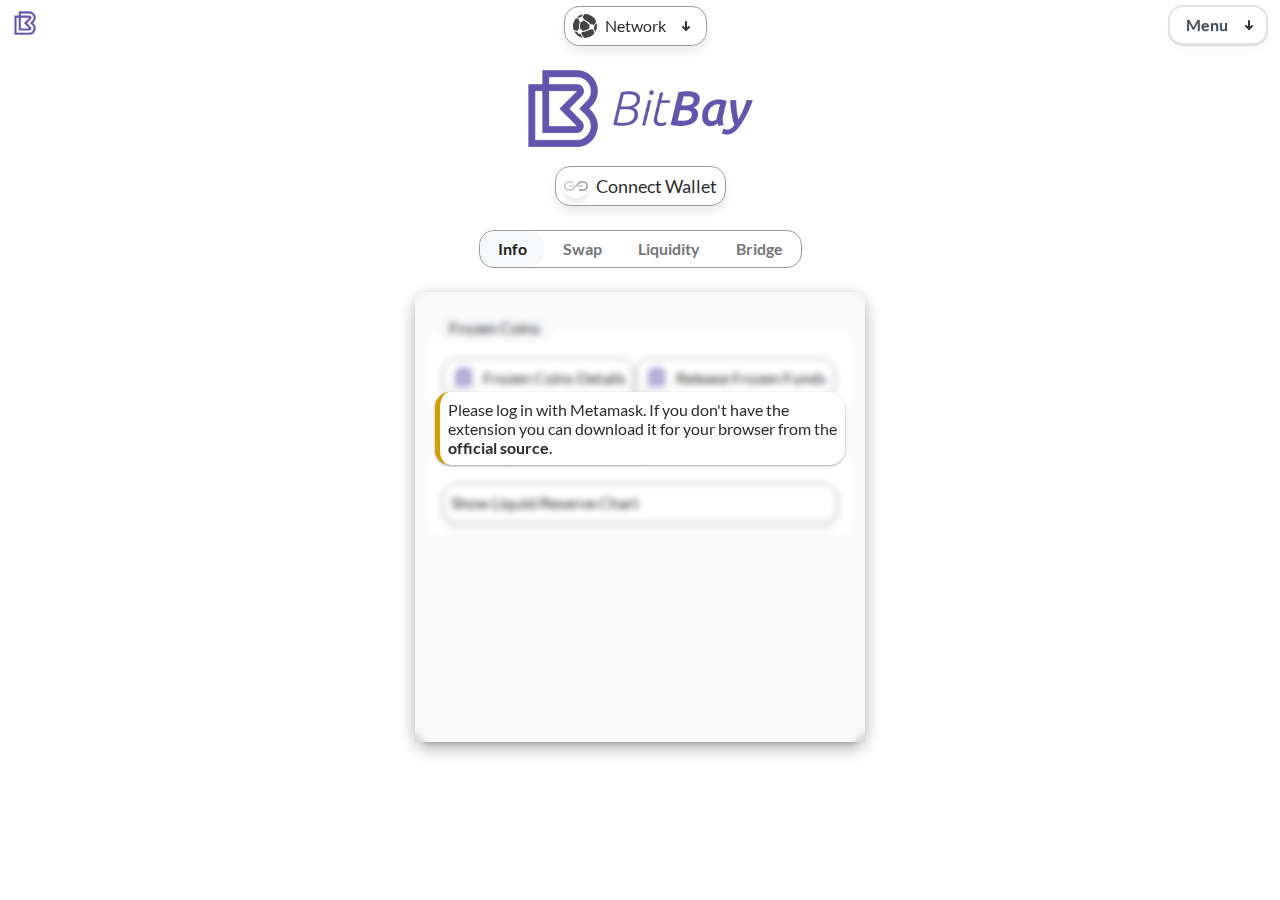
==== commit cfc7da29: "removed external assets" ====
--- a/index.html
+++ b/index.html
@@ -8,15 +8,9 @@
   <link rel="icon" type="image/x-icon" href="./favicon.ico">
 
   
-
-
-  <link href="https://fonts.googleapis.com/css?family=Lato:400,700&display=swap" rel="stylesheet">
-  
-
-  
   <link rel="stylesheet" type="text/css" href="./assets/css/chartist.min.css">
   <link rel="stylesheet" href="./assets/css/nouislider.min.css">
-<link rel="stylesheet" href="https://unicons.iconscout.com/release/v4.0.0/css/line.css">
+
   <link rel="stylesheet" href="./assets/css/style.css">
   
   <!-- <link rel="stylesheet" href="https://s3-us-west-2.amazonaws.com/s.cdpn.io/1462889/unicons.css"> -->
@@ -88,7 +82,7 @@
         <div class="select-menu" id="swap_network">
           <div class="select-btn">
               <span class="sBtn-text">
-                <span class="btn swapSelector"><i class="icon uil uil-globe"></i> Network <i class="icon arrow uil uil-arrow-down"></i></span></span>
+                <span class="btn swapSelector"><img class="icon uil uil-globe" src="./assets/images/network.svg"> Network <img class="icon uil uil-arrow-down" src="./assets/images/arrow-down.svg"></span></span>
               <i class="bx bx-chevron-down"></i>
           </div>
  
@@ -110,7 +104,7 @@
         <div class="sec-center">  
               <!-- <button>?</button> !-->
               <input class="dropdown" type="checkbox" id="dropdown" name="dropdown"/>
-              <label class="for-dropdown" for="dropdown">Menu <i class="uil uil-arrow-down"></i></label>
+              <label class="for-dropdown" for="dropdown">Menu <img class="icon uil uil-arrow-down" src="./assets/images/arrow-down.svg"></label>
             <div class="section-dropdown"> 
               <a href="./information.html">FAQ about the Bridge <i class="uil uil-arrow-right"></i></a>
               <a href="https://www.bitbay.market" target="_blank">Learn more about BitBay <i class="uil uil-arrow-right"></i></a>
@@ -141,7 +135,7 @@
       <!-- <button onclick="login()" class="not-logged-in login_btn"><i class="uil uil-link"></i> Connect Wallet</button> -->
       
       <div class=" swapSelector btn not-logged-in login_btn" onclick="login()">
-            <i class="swapSelectorLogo uil uil-link"></i>
+            <img class="swapSelectorLogo uil uil-link" src="./assets/images/link.svg">
             <div class="swapSelectorText">Connect Wallet</div>
       </div>
 
@@ -324,7 +318,7 @@
         </div>
         <div class="swapField">
           <div class="swapSecondCoin swapSelector btn">
-            <img class="swapSelectorLogo" src="https://assets.coingecko.com/coins/images/11035/thumb/0xmnr.PNG?1587357680">
+            <img class="swapSelectorLogo" src="./assets/images/0xmnr.png">
             <div class="swapSelectorText" id="swapCoin2Text">WALLY</div>
             <div class="swapSelectorArrow">
               <svg width="12" height="7" viewBox="0 0 12 7" fill="none" xmlns="http://www.w3.org/2000/svg" class="sc-33m4yg-8 khlnVY"><path d="M0.97168 1L6.20532 6L11.439 1" stroke="#AEAEAE"></path></svg>
--- a/assets/css/style.css
+++ b/assets/css/style.css
@@ -1,3 +1,41 @@
+/* latin-ext */
+@font-face {
+  font-family: 'Lato';
+  font-style: normal;
+  font-weight: 400;
+  font-display: swap;
+  src: url(../fonts/lato/S6uyw4BMUTPHjxAwXjeu.woff2) format('woff2');
+  unicode-range: U+0100-02AF, U+0300-0301, U+0303-0304, U+0308-0309, U+0323, U+0329, U+1E00-1EFF, U+2020, U+20A0-20AB, U+20AD-20CF, U+2113, U+2C60-2C7F, U+A720-A7FF;
+}
+/* latin */
+@font-face {
+  font-family: 'Lato';
+  font-style: normal;
+  font-weight: 400;
+  font-display: swap;
+  src: url(../fonts/lato/S6uyw4BMUTPHjx4wXg.woff2) format('woff2');
+  unicode-range: U+0000-00FF, U+0131, U+0152-0153, U+02BB-02BC, U+02C6, U+02DA, U+02DC, U+0300-0301, U+0303-0304, U+0308-0309, U+0323, U+0329, U+2000-206F, U+2074, U+20AC, U+2122, U+2191, U+2193, U+2212, U+2215, U+FEFF, U+FFFD;
+}
+/* latin-ext */
+@font-face {
+  font-family: 'Lato';
+  font-style: normal;
+  font-weight: 700;
+  font-display: swap;
+  src: url(../fonts/lato/S6u9w4BMUTPHh6UVSwaPGR_p.woff2) format('woff2');
+  unicode-range: U+0100-02AF, U+0300-0301, U+0303-0304, U+0308-0309, U+0323, U+0329, U+1E00-1EFF, U+2020, U+20A0-20AB, U+20AD-20CF, U+2113, U+2C60-2C7F, U+A720-A7FF;
+}
+/* latin */
+@font-face {
+  font-family: 'Lato';
+  font-style: normal;
+  font-weight: 700;
+  font-display: swap;
+  src: url(../fonts/lato/S6u9w4BMUTPHh6UVSwiPGQ.woff2) format('woff2');
+  unicode-range: U+0000-00FF, U+0131, U+0152-0153, U+02BB-02BC, U+02C6, U+02DA, U+02DC, U+0300-0301, U+0303-0304, U+0308-0309, U+0323, U+0329, U+2000-206F, U+2074, U+20AC, U+2122, U+2191, U+2193, U+2212, U+2215, U+FEFF, U+FFFD;
+}
+
+
 * {
   margin: 0;
   padding: 0;
@@ -666,6 +704,21 @@
   margin-left: 0;
   transition: transform 200ms linear;
 }
+
+
+#swap_network.select-menu .uil {
+font-size: 24px;
+  margin-left: 0;
+  transition: transform 200ms linear;
+}
+
+#swap_network.select-menu.active .uil {
+transform: rotate(-180deg);
+  font-size: 24px;
+  margin-left: 0;
+  transition: transform 200ms linear;
+}
+
 .section-dropdown {
   position: absolute;
   padding: 5px;
@@ -1132,7 +1185,7 @@
 }
 
 
-.select-menu.active .select-btn i.arrow {
+.select-menu.active .select-btn .arrow {
     transform: rotate(-180deg);
 }
 .select-menu.active button {
